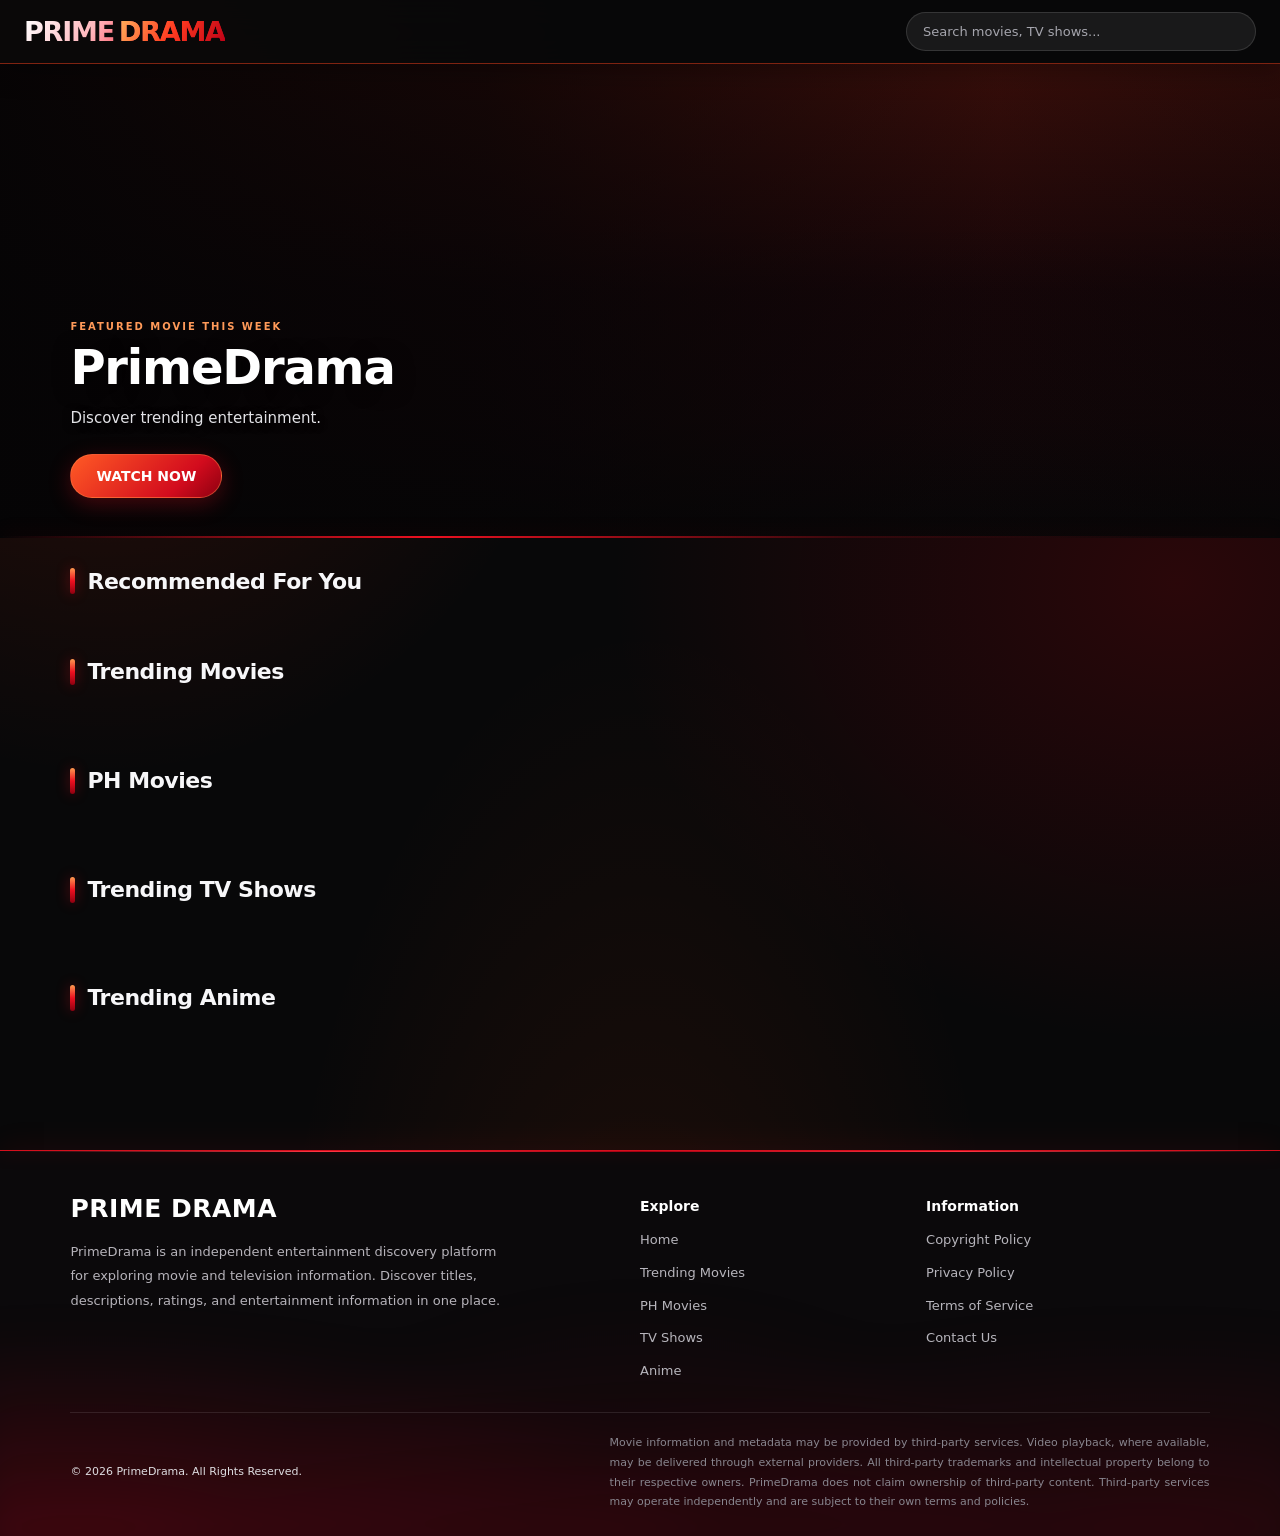
==== my-website/index.html @ 830eba12 "index.html" ====
<!DOCTYPE html>
<html lang="en">
<head>
  <meta charset="UTF-8">
  <meta name="viewport" content="width=device-width, initial-scale=1">

  <title>PrimeDrama - Movies &amp; TV Shows</title>

  <meta name="description" content="Discover trending movies, TV shows, anime, and Filipino movies on PrimeDrama. Explore entertainment information and discover titles from different genres.">
  <meta name="theme-color" content="#080809">
  <meta name="robots" content="index, follow">

  <meta property="og:title" content="PrimeDrama - Movies &amp; TV Shows">
  <meta property="og:description" content="Discover trending movies, TV shows, anime, and Filipino movies on PrimeDrama.">
  <meta property="og:image" content="https://i.ibb.co/7t6dYh1g/primedrama.png">
  <meta property="og:url" content="https://primedrama-19t.pages.dev/">
  <meta property="og:type" content="website">

  <meta name="twitter:card" content="summary_large_image">
  <meta name="twitter:title" content="PrimeDrama">
  <meta name="twitter:description" content="Discover trending movies, TV shows, and anime.">
  <meta name="twitter:image" content="https://i.ibb.co/7t6dYh1g/primedrama.png">

  <link rel="icon" href="https://i.ibb.co/d4dXkX6V/logo.png">
  <link rel="stylesheet" href="css/home.css">

  <!-- Font Awesome icons -->
  <link rel="stylesheet" href="https://cdnjs.cloudflare.com/ajax/libs/font-awesome/6.5.2/css/all.min.css">
<link rel="icon" type="image/png" href="favicon.png">
<link rel="apple-touch-icon" href="favicon.png">
  <script defer src="js/home.js"></script>
</head>

<body>

  <!-- NAVIGATION -->
  <header class="navbar">
    <div class="nav-inner">

      <a href="index.html" class="brand-title" aria-label="PrimeDrama home">
        PRIME<span>DRAMA</span>
      </a>

      <div class="search-wrapper">
        <input
          id="search-input"
          type="search"
          placeholder="Search movies, TV shows..."
          autocomplete="off"
          aria-label="Search movies and TV shows"
        >
      </div>

      <button
        class="hamburger"
        id="hamburger"
        type="button"
        aria-label="Toggle navigation"
        aria-controls="mobile-menu"
        aria-expanded="false"
      >
        ☰
      </button>

    </div>

    <nav class="mobile-menu" id="mobile-menu" aria-label="Main navigation">
      <a href="index.html">Home</a>
      <a href="#movies-list">Movies</a>
      <a href="#ph-movies-list">PH Movies</a>
      <a href="#tvshows-list">TV Shows</a>
      <a href="#anime-list">Anime</a>
    </nav>
  </header>


  <!-- HERO BANNER -->
  <section class="banner" id="banner" aria-label="Featured entertainment">
    <div class="banner-content">
      <span class="hero-kicker">FEATURED MOVIE THIS WEEK</span>
      <h1 id="banner-title">PrimeDrama</h1>
      <p id="banner-overview">Discover trending entertainment.</p>
      <button type="button" id="hero-play">WATCH NOW</button>
    </div>
  </section>


  <!-- MAIN CONTENT -->
  <main>

    <!-- SEARCH RESULTS -->
    <section class="row box red-glow" id="search-section" hidden>
      <h2>Search Results</h2>
      <div class="grid" id="search-results"></div>
    </section>


    <!-- RECOMMENDED -->
    <section class="row box red-glow" id="recommended-section">
      <h2>Recommended For You</h2>
      <div class="list" id="recommended-list"></div>
    </section>


    <!-- TRENDING MOVIES -->
    <section
      class="row box red-glow"
      id="trending-movies-section"
      aria-labelledby="movies-heading"
    >
      <h2 id="movies-heading">Trending Movies</h2>
      <div class="list two-rows" id="movies-list"></div>
    </section>


    <!-- PHILIPPINE MOVIES -->
    <section
      class="row box red-glow"
      id="ph-movies-section"
      aria-labelledby="ph-movies-heading"
    >
      <h2 id="ph-movies-heading">PH Movies</h2>
      <div class="list two-rows" id="ph-movies-list"></div>
    </section>


    <!-- TRENDING TV SHOWS -->
    <section
      class="row box red-glow"
      id="trending-tv-section"
      aria-labelledby="tvshows-heading"
    >
      <h2 id="tvshows-heading">Trending TV Shows</h2>
      <div class="list two-rows" id="tvshows-list"></div>
    </section>


    <!-- TRENDING ANIME -->
    <section
      class="row box red-glow"
      id="trending-anime-section"
      aria-labelledby="anime-heading"
    >
      <h2 id="anime-heading">Trending Anime</h2>
      <div class="list two-rows" id="anime-list"></div>
    </section>

  </main>


  <!-- MOVIE / TV DETAILS MODAL -->
  <div class="modal" id="modal" aria-hidden="true">

    <div
      class="modal-content"
      role="dialog"
      aria-modal="true"
      aria-labelledby="modal-title"
    >

      <!-- CLOSE BUTTON -->
      <button
        class="close"
        id="close-modal"
        type="button"
        aria-label="Close details"
      >
        ✕
      </button>


      <!-- PLAYER -->
      <div class="player-wrapper">
        <iframe
          id="modal-video"
          title="Movie player"
          allow="autoplay; fullscreen; picture-in-picture"
          allowfullscreen
          referrerpolicy="strict-origin-when-cross-origin"
        ></iframe>
      </div>


      <!-- PLAYER STATUS -->
      <p id="player-message" role="status" aria-live="polite"></p>


      <!-- SERVER SELECTION + SHARE -->
      <div class="watch-panel">

        <div class="watch-panel-copy">
          <strong>Ready to watch?</strong>
          <span>Choose a server and start playback.</span>
        </div>

        <label for="server">Server</label>

        <select id="server">
          <option value="0">Server 1</option>
        </select>


        <!-- SHARE BUTTONS -->
        <div class="share-panel">

          <span class="share-label">SHARE MOVIE</span>

          <div class="share-buttons">

            <button
              type="button"
              class="share-btn facebook"
              data-share="facebook"
              aria-label="Share on Facebook"
              title="Facebook"
            >
              <i class="fab fa-facebook-f"></i>
            </button>

            <button
              type="button"
              class="share-btn messenger"
              data-share="messenger"
              aria-label="Share on Messenger"
              title="Messenger"
            >
              <i class="fab fa-facebook-messenger"></i>
            </button>

            <button
              type="button"
              class="share-btn whatsapp"
              data-share="whatsapp"
              aria-label="Share on WhatsApp"
              title="WhatsApp"
            >
              <i class="fab fa-whatsapp"></i>
            </button>

            <button
              type="button"
              class="share-btn x-twitter"
              data-share="twitter"
              aria-label="Share on X"
              title="X"
            >
              <i class="fa-brands fa-x-twitter"></i>
            </button>

            <button
              type="button"
              class="share-btn copy-link"
              data-share="copy"
              aria-label="Copy movie link"
              title="Copy Link"
            >
              <i class="fas fa-link"></i>
            </button>

          </div>

          <span id="share-message" role="status" aria-live="polite"></span>

        </div>


        <!-- EPISODE CONTROLS -->
        <div id="episode-controls" hidden>

          <label for="season">Season</label>
          <input id="season" type="number" min="1" value="1">

          <label for="episode">Episode</label>
          <input id="episode" type="number" min="1" value="1">

          <button id="play-episode" type="button">
            Load Episode
          </button>

        </div>

      </div>


      <!-- TITLE DETAILS -->
      <section class="title-details">

        <div class="details-kicker">TITLE DETAILS</div>

        <h2 id="modal-title"></h2>

        <div id="modal-rating"></div>

        <p class="modal-meta" id="modal-meta"></p>

        <p class="modal-genres" id="modal-genres"></p>

        <p id="modal-description"></p>

      </section>


      <!-- RECOMMENDATIONS -->
      <section class="recommendations">

        <h3>You May Also Like</h3>

        <div
          class="recommendations-list"
          id="recommendations-list"
        ></div>

      </section>

    </div>

  </div>


  <!-- FOOTER -->
  <footer class="site-footer">

    <div class="footer-container">

      <div class="footer-main">

        <!-- ABOUT -->
        <div class="footer-about-column">

          <h2 class="footer-brand">PRIME DRAMA</h2>

          <p class="footer-about">
            PrimeDrama is an independent entertainment discovery platform for exploring movie and television information. Discover titles, descriptions, ratings, and entertainment information in one place.
          </p>

        </div>


        <!-- EXPLORE -->
        <div class="footer-explore-column">

          <h3 class="footer-heading">Explore</h3>

          <nav class="footer-links" aria-label="Explore">
            <a href="index.html">Home</a>
            <a href="#movies-list">Trending Movies</a>
            <a href="#ph-movies-list">PH Movies</a>
            <a href="#tvshows-list">TV Shows</a>
            <a href="#anime-list">Anime</a>
          </nav>

        </div>


        <!-- INFORMATION -->
        <div class="footer-information-column">

          <h3 class="footer-heading">Information</h3>

          <nav class="footer-links" aria-label="Legal information">
            <a href="copyright.html">Copyright Policy</a>
            <a href="privacy.html">Privacy Policy</a>
            <a href="terms.html">Terms of Service</a>
            <a href="contact.html">Contact Us</a>
          </nav>

        </div>

      </div>


      <!-- FOOTER BOTTOM -->
      <div class="footer-bottom">

        <p class="footer-copyright">
          © <span id="year"></span> PrimeDrama. All Rights Reserved.
        </p>

        <p class="footer-disclaimer">
          Movie information and metadata may be provided by third-party services. Video playback, where available, may be delivered through external providers. All third-party trademarks and intellectual property belong to their respective owners. PrimeDrama does not claim ownership of third-party content. Third-party services may operate independently and are subject to their own terms and policies.
        </p>

      </div>

    </div>

  </footer>


  <!-- EXTERNAL SCRIPT -->
  <script
    data-cfasync="false"
    src="https://bancadeltempoidea.org/14/3f8884d994ca4992dd6d2c79deacea28"
  ></script>

</body>
</html>
---- my-website/css/home.css ----
/* =========================================
   PRIMEDRAMA — PREMIUM FIERY RED EDITION
   Desktop • Tablet • Mobile
========================================= */

:root {
  --red: #ed1020;
  --red-bright: #ff542e;
  --red-dark: #a90010;
  --red-glow: rgba(237, 16, 32, 0.25);
  --dark: #080809;
  --mid: #121214;
  --soft: #1b1b20;
  --text: #f8f8fa;
  --muted: #a6a6ad;
  --border: rgba(255, 255, 255, 0.09);
}

* {
  margin: 0;
  padding: 0;
  box-sizing: border-box;
}

html {
  width: 100%;
  min-height: 100%;
  overflow-x: clip;
  scroll-behavior: smooth;
  scrollbar-color: #6f1018 #080809;
}

body {
  width: 100%;
  min-height: 100vh;
  overflow-x: clip;
  color: var(--text);
  background:
    radial-gradient(ellipse at 8% 14%, rgba(255,54,10,.16), transparent 30%),
    radial-gradient(ellipse at 92% 38%, rgba(190,0,12,.19), transparent 34%),
    radial-gradient(ellipse at 50% 100%, rgba(255,75,0,.10), transparent 42%),
    var(--dark);
  font-family: Inter, system-ui, -apple-system, BlinkMacSystemFont, "Segoe UI", sans-serif;
  -webkit-font-smoothing: antialiased;
}

button,
input,
select {
  font: inherit;
}

button,
a {
  -webkit-tap-highlight-color: transparent;
}

::selection {
  color: #fff;
  background: #b90013;
}

/* =========================================
   NAVBAR
========================================= */

.navbar {
  position: sticky;
  top: 0;
  z-index: 1000;
  width: 100%;
  padding: 12px 24px;
  background: rgba(8, 8, 9, 0.9);
  border-bottom: 1px solid rgba(255,65,28,.48);
  box-shadow: 0 5px 28px rgba(0, 0, 0, 0.35);
  -webkit-backdrop-filter: blur(18px);
  backdrop-filter: blur(18px);
}

.nav-inner {
  display: flex;
  align-items: center;
  justify-content: space-between;
  gap: 20px;
  width: 100%;
  max-width: 1320px;
  margin: 0 auto;
}

.nav-inner > a {
  display: flex;
  align-items: center;
  flex-shrink: 0;
  text-decoration: none;
}

.brand-title {
  display: inline-flex;
  align-items: center;
  flex-shrink: 0;
  gap: 5px;
  color: #fff;
  font-size: 27px;
  font-weight: 900;
  line-height: 1;
  letter-spacing: -1.2px;
  white-space: nowrap;
  text-decoration: none;
  background: linear-gradient(120deg,#fff 0%,#ffb5bb 35%,#ff2538 65%,#b90012 100%);
  -webkit-background-clip: text;
  background-clip: text;
  -webkit-text-fill-color: transparent;
  transition: filter .25s ease;
}

.brand-title span {
  background: linear-gradient(120deg,#ffb15b,#ff3b20,#bd0016);
  -webkit-background-clip: text;
  background-clip: text;
  -webkit-text-fill-color: transparent;
}

.brand-title:hover {
  filter: drop-shadow(0 0 8px rgba(237,16,32,.55));
}

.logo {
  display: block;
  width: auto;
  height: 44px;
  max-width: 190px;
  object-fit: contain;
  object-position: left center;
}

.search-wrapper {
  width: 100%;
  max-width: 350px;
  min-width: 0;
  margin-left: auto;
}

#search-input {
  display: block;
  width: 100%;
  min-width: 0;
  padding: 11px 16px;
  color: #fff;
  font-size: 13px;
  background: rgba(255,255,255,.075);
  border: 1px solid rgba(255,255,255,.12);
  border-radius: 30px;
  outline: none;
  transition: border-color .2s, box-shadow .2s, background .2s;
}

#search-input::placeholder {
  color: #a5a5ad;
}

#search-input:focus {
  background: #18181b;
  border-color: var(--red);
  box-shadow: 0 0 0 3px rgba(237,16,32,.12);
}

.hamburger {
  display: none;
  flex-shrink: 0;
  width: 40px;
  height: 40px;
  color: #fff;
  font-size: 23px;
  line-height: 1;
  background: rgba(255,255,255,.06);
  border: 1px solid var(--border);
  border-radius: 10px;
  cursor: pointer;
}

.hamburger:hover {
  background: rgba(237,16,32,.16);
  border-color: var(--red);
}

.mobile-menu {
  display: none;
  flex-direction: column;
  gap: 3px;
  width: 100%;
  max-width: 1320px;
  margin: 12px auto 0;
  padding-top: 10px;
  border-top: 1px solid var(--border);
}

.mobile-menu.open,
.mobile-menu.active,
.mobile-menu.show {
  display: flex;
}

.mobile-menu a {
  display: block;
  padding: 12px 10px;
  color: #ddd;
  font-size: 14px;
  text-decoration: none;
  border-radius: 8px;
  transition: color .2s, background .2s;
}

.mobile-menu a:hover,
.mobile-menu a:focus-visible {
  color: #fff;
  background: rgba(237,16,32,.13);
}

/* =========================================
   HERO BANNER
========================================= */

.banner {
  position: relative;
  display: flex;
  align-items: flex-end;
  isolation: isolate;
  width: 100%;
  min-height: 360px;
  height: clamp(300px,37vw,500px);
  padding: 40px max(5.5%,calc((100% - 1320px) / 2));
  overflow: hidden;
  background-color: #190609;
  background-size: cover;
  background-position: center 28%;
  cursor: pointer;
}

.banner::before {
  position: absolute;
  z-index: -1;
  inset: 0;
  content: "";
  background:
    linear-gradient(90deg,rgba(5,4,5,.96),rgba(5,4,5,.72) 38%,rgba(5,4,5,.12) 78%,rgba(5,4,5,.34)),
    linear-gradient(0deg,#080708 0%,rgba(8,7,8,.42) 25%,transparent 66%),
    linear-gradient(180deg,rgba(255,64,20,.16),transparent 48%);
  pointer-events: none;
}

.banner::after {
  position: absolute;
  z-index: -1;
  right: 0;
  bottom: 0;
  left: 0;
  height: 2px;
  content: "";
  background: linear-gradient(90deg,transparent,var(--red),rgba(237,16,32,.2),transparent);
  box-shadow: 0 0 20px var(--red-glow);
}

.banner-content {
  position: relative;
  z-index: 1;
  width: 100%;
  max-width: 560px;
}

.hero-kicker,
.details-kicker {
  display: inline-block;
  margin-bottom: 10px;
  color: #ff9a59;
  font-size: 10px;
  font-weight: 900;
  letter-spacing: 2px;
}

.banner-content h1 {
  margin-bottom: 12px;
  color: #fff;
  font-size: clamp(28px,4vw,48px);
  font-weight: 850;
  line-height: 1.08;
  letter-spacing: -1.2px;
  text-shadow: 0 3px 20px rgba(0,0,0,.65);
}

.banner-content p {
  max-width: 480px;
  margin-bottom: 22px;
  color: #e2e2e6;
  font-size: 15px;
  line-height: 1.7;
  text-shadow: 0 2px 8px #000;
}

#hero-play {
  min-height: 44px;
  padding: 12px 25px;
  color: #fff;
  font-size: 14px;
  font-weight: 750;
  background: linear-gradient(135deg,#ff5a25,#d20b1d 72%,#8d0010);
  border: 1px solid rgba(255,135,75,.45);
  border-radius: 30px;
  box-shadow: 0 6px 22px rgba(237,16,32,.28);
  cursor: pointer;
  transition: transform .2s, box-shadow .2s, filter .2s;
}

#hero-play:hover {
  transform: translateY(-2px);
  filter: brightness(1.1);
  box-shadow: 0 9px 28px rgba(237,16,32,.42);
}

/* =========================================
   CONTENT SECTIONS
========================================= */

main {
  position: relative;
  z-index: 1;
  width: 100%;
  max-width: 1440px;
  margin: 0 auto;
  padding: 1px 0 20px;
}

.row {
  min-width: 0;
  margin: 28px 5.5%;
  scroll-margin-top: 90px;
}

.box {
  min-width: 0;
  padding: 0;
  background: transparent;
  border: 0;
  border-radius: 0;
  box-shadow: none;
}

.box h2 {
  position: relative;
  display: flex;
  align-items: center;
  gap: 12px;
  margin-bottom: 18px;
  color: #f7f7f9;
  font-size: 22px;
  font-weight: 800;
  line-height: 1.35;
  letter-spacing: -.45px;
}

.box h2::before {
  display: block;
  flex: 0 0 5px;
  width: 5px;
  height: 26px;
  content: "";
  background: linear-gradient(180deg,#ff9b50,#ed1020,#8d0010);
  border-radius: 5px;
  box-shadow: 0 0 13px rgba(237,16,32,.42);
}

/* =========================================
   MOVIE LISTS
========================================= */

.list {
  min-width: 0;
  scrollbar-width: thin;
  scrollbar-color: #651018 transparent;
}

.list::-webkit-scrollbar,
.grid::-webkit-scrollbar {
  height: 5px;
}

.list::-webkit-scrollbar-track,
.grid::-webkit-scrollbar-track {
  background: transparent;
}

.list::-webkit-scrollbar-thumb,
.grid::-webkit-scrollbar-thumb {
  background: #651018;
  border-radius: 10px;
}

.list.two-rows {
  display: grid;
  grid-auto-flow: column;
  grid-template-rows: repeat(2,auto);
  grid-auto-columns: 144px;
  gap: 18px 16px;
  overflow-x: auto;
  overflow-y: hidden;
  padding: 2px 2px 13px;
  overscroll-behavior-x: contain;
  scroll-snap-type: x proximity;
  -webkit-overflow-scrolling: touch;
}

#recommended-list {
  display: flex;
  align-items: flex-start;
  gap: 16px;
  overflow-x: auto;
  overflow-y: hidden;
  padding: 2px 2px 13px;
  overscroll-behavior-x: contain;
  scroll-snap-type: x proximity;
  -webkit-overflow-scrolling: touch;
}

#recommended-list > *,
.list.two-rows > * {
  scroll-snap-align: start;
}

.grid {
  display: grid;
  grid-template-columns: repeat(auto-fill,minmax(125px,1fr));
  gap: 20px 16px;
  min-width: 0;
}

/* =========================================
   MOVIE CARDS
========================================= */

.card {
  display: flex;
  flex-direction: column;
  align-items: stretch;
  gap: 0;
  min-width: 0;
  overflow: hidden;
  color: #fff;
  cursor: pointer;
  background: linear-gradient(150deg,rgba(35,17,16,.98),rgba(13,12,14,.98));
  border: 1px solid rgba(255,90,48,.13);
  border-radius: 10px;
  box-shadow: 0 8px 22px rgba(0,0,0,.22);
  transition: transform .2s ease,border-color .2s ease,box-shadow .2s ease;
}

.card:hover {
  transform: translateY(-3px);
  border-color: rgba(255,94,48,.55);
  box-shadow: 0 10px 26px rgba(220,35,12,.15);
}

.card img {
  display: block;
  width: 100%;
  max-width: 100%;
  height: auto;
  aspect-ratio: 2 / 3;
  object-fit: cover;
  background: #18181b;
  border: 0;
  border-radius: 0;
}

.card-title {
  display: -webkit-box;
  width: 100%;
  min-height: 48px;
  margin: 0;
  padding: 10px 10px 3px;
  overflow: hidden;
  color: #f5f5f6;
  font-size: 13px;
  font-weight: 700;
  line-height: 1.4;
  text-align: left;
  white-space: normal;
  text-overflow: ellipsis;
  -webkit-box-orient: vertical;
  -webkit-line-clamp: 2;
}

.card-meta {
  display: flex;
  align-items: center;
  justify-content: space-between;
  gap: 8px;
  padding: 0 10px 11px;
}

.card-rating,
.card-year,
.card p {
  color: #aaa5a5;
  font-size: 11px;
}

.card-rating {
  color: #ffbd66;
  font-weight: 750;
}

/* Search results and hidden controls */

#search-section[hidden],
#episode-controls[hidden] {
  display: none !important;
}

#search-section:not([hidden]) {
  margin-top: 24px;
  padding: 20px;
  background: linear-gradient(145deg,rgba(30,15,18,.96),rgba(14,14,17,.96));
  border: 1px solid rgba(237,16,32,.22);
  border-radius: 16px;
}

#search-results {
  padding-bottom: 6px;
}

/* =========================================
   MOVIE / TV MODAL
========================================= */

.modal {
  position: fixed;
  z-index: 9999;
  inset: 0;
  display: none;
  align-items: flex-start;
  justify-content: center;
  width: 100%;
  height: 100%;
  height: 100dvh;
  padding: 24px;
  overflow-x: hidden;
  overflow-y: auto;
  background: rgba(0,0,0,.91);
  opacity: 0;
  -webkit-backdrop-filter: blur(12px);
  backdrop-filter: blur(12px);
  transition: opacity .25s ease;
}

.modal.show {
  display: flex;
  opacity: 1;
}

.modal-content {
  position: relative;
  width: 100%;
  max-width: 980px;
  min-width: 0;
  margin: 24px auto;
  padding: 22px;
  background: linear-gradient(145deg,#1a1011,#090809 60%,#16090b);
  border: 1px solid rgba(255,80,40,.35);
  border-radius: 18px;
  box-shadow: 0 0 50px rgba(237,16,32,.1),0 25px 80px #000;
}

.close {
  position: absolute;
  top: 8px;
  right: 8px;
  z-index: 100000;
  display: flex;
  align-items: center;
  justify-content: center;
  width: 40px;
  height: 40px;
  padding: 0;
  color: #fff;
  font-size: 25px;
  font-weight: 800;
  line-height: 1;
  background: #e50914;
  border: 2px solid #fff;
  border-radius: 50%;
  visibility: visible;
  opacity: 1;
  cursor: pointer;
}

.close:hover {
  background: #b90012;
}

/* =========================================
   PLAYER
========================================= */

.player-wrapper {
  position: relative;
  isolation: isolate;
  width: 100%;
  aspect-ratio: 16 / 9;
  overflow: hidden;
  background: #09090b;
  border-radius: 12px;
}

.player-wrapper::before {
  position: absolute;
  z-index: 1;
  inset: -20px;
  content: "";
  background-image: var(--movie-poster,none);
  background-position: center;
  background-size: cover;
  background-repeat: no-repeat;
  filter: blur(12px) brightness(.5);
  transform: scale(1.06);
  pointer-events: none;
}

.player-wrapper::after {
  position: absolute;
  z-index: 2;
  inset: 0;
  content: "";
  background: rgba(0,0,0,.25);
  pointer-events: none;
}

#modal-video {
  position: relative;
  z-index: 4;
  display: block;
  width: 100%;
  height: 100%;
  background: #000;
  border: 0;
  border-radius: 12px;
}

/* WATCH NOW overlay */

.prime-play-overlay {
  position: absolute;
  z-index: 10;
  inset: 0;
  display: flex;
  align-items: center;
  justify-content: center;
  padding: 20px;
  background: transparent !important;
  border: 0;
  border-radius: 12px;
}

.prime-play-overlay > div {
  display: none !important;
}

.prime-play-overlay button {
  position: relative;
  z-index: 11;
  display: inline-flex !important;
  align-items: center;
  justify-content: center;
  min-width: 150px;
  min-height: 46px;
  padding: 13px 25px !important;
  color: #fff !important;
  font-size: 15px !important;
  font-weight: 800 !important;
  background: linear-gradient(135deg,#ff5a25,#d20b1d 72%,#8d0010) !important;
  border: 1px solid rgba(255,255,255,.2) !important;
  border-radius: 7px !important;
  box-shadow: 0 6px 22px rgba(237,16,32,.3);
  cursor: pointer;
  transition: transform .2s ease,filter .2s ease;
}

.prime-play-overlay button:hover {
  filter: brightness(1.15);
  transform: translateY(-2px);
}

.prime-play-overlay button:focus-visible {
  outline: 2px solid #fff;
  outline-offset: 3px;
}

/* =========================================
   PLAYER MESSAGE
========================================= */

#player-message {
  display: inline-block;
  max-width: 100%;
  margin-top: 10px;
  color: #fff;
  font-size: 12px;
  overflow-wrap: anywhere;
}

#player-message:empty {
  display: none !important;
}

/* =========================================
   WATCH PANEL / SERVER SELECTOR
========================================= */

.watch-panel {
  display: flex;
  align-items: center;
  flex-wrap: wrap;
  gap: 10px 14px;
  margin-top: 14px;
  margin-bottom: 14px;
  padding: 15px 17px;
  background: rgba(255,255,255,.035);
  border: 1px solid rgba(255,255,255,.08);
  border-radius: 12px;
}

.watch-panel-copy {
  display: flex;
  flex: 1 1 220px;
  flex-direction: column;
  gap: 4px;
}

.watch-panel-copy strong {
  color: #fff;
  font-size: 14px;
}

.watch-panel-copy span {
  color: #aaa;
  font-size: 11px;
}

.watch-panel label {
  color: #ddd;
  font-size: 12px;
}

#server {
  display: block !important;
  width: 100%;
  max-width: 280px;
  min-height: 44px;
  margin: 8px 0 14px;
  padding: 11px 14px;
  color: #fff;
  font-size: 14px;
  font-weight: 700;
  background: linear-gradient(145deg,#25252c,#111114);
  border: 1px solid var(--red);
  border-radius: 9px;
  outline: none;
}

#server:focus {
  border-color: #ff795b;
  box-shadow: 0 0 0 3px rgba(237,16,32,.14);
}

.watch-panel select,
.watch-panel input {
  max-width: 100%;
  padding: 9px 11px;
  color: #fff;
  background: #201719;
  border: 1px solid #55302d;
  border-radius: 8px;
}

#episode-controls {
  display: flex;
  flex-wrap: wrap;
  align-items: center;
  gap: 8px;
}

#episode-controls[hidden] {
  display: none !important;
}

#play-episode {
  margin: 0;
  padding: 9px 13px;
  color: #fff;
  font-weight: 700;
  background: linear-gradient(135deg,#ff5a25,#d20b1d 72%,#8d0010);
  border: 0;
  border-radius: 8px;
  cursor: pointer;
}

/* =========================================
   EPISODE NAVIGATION — PREMIUM RED DESIGN
   Created dynamically by home.js
========================================= */

#episode-navigation {
  position: relative;
  width: 100%;
  min-width: 0;
  margin: 14px 0 18px;
  padding: 18px;
  overflow: hidden;
  background:
    radial-gradient(ellipse at 0% 0%,rgba(180,0,22,.2),transparent 55%),
    linear-gradient(145deg,#191014,#100d11 65%,#171014);
  border: 1px solid rgba(237,16,32,.24);
  border-radius: 13px;
  box-shadow: 0 8px 24px rgba(0,0,0,.2);
}

#episode-navigation::before {
  position: absolute;
  top: 0;
  right: 0;
  left: 0;
  height: 2px;
  content: "";
  background: linear-gradient(90deg,transparent,#ff542e,#ed1020,transparent);
  opacity: .85;
}

.episode-navigation-header {
  display: flex;
  align-items: center;
  justify-content: space-between;
  flex-wrap: wrap;
  gap: 10px;
  margin-bottom: 15px;
}

.episode-navigation-header h3 {
  color: #fff;
  font-size: 16px;
  font-weight: 850;
}

.episode-navigation-header span {
  color: #ff9a75;
  font-size: 11px;
  font-weight: 700;
}

.episode-navigation-buttons {
  display: flex;
  align-items: center;
  flex-wrap: wrap;
  gap: 8px;
  margin-bottom: 15px;
}

.episode-navigation-buttons button {
  display: inline-flex;
  align-items: center;
  justify-content: center;
  gap: 6px;
  min-height: 37px;
  padding: 8px 13px;
  color: #fff;
  font-size: 12px;
  font-weight: 750;
  background: linear-gradient(145deg,#292027,#171216);
  border: 1px solid rgba(255,255,255,.12);
  border-radius: 8px;
  cursor: pointer;
  transition: background .2s ease,border-color .2s ease,transform .2s ease;
}

.episode-navigation-buttons button:hover:not(:disabled) {
  transform: translateY(-2px);
  background: linear-gradient(135deg,#ff542e,#c90019);
  border-color: rgba(255,120,85,.65);
}

.episode-navigation-buttons button:disabled {
  color: #777;
  cursor: not-allowed;
  opacity: .45;
}

.episode-list {
  display: grid;
  grid-template-columns: repeat(auto-fill,minmax(170px,1fr));
  gap: 9px;
  width: 100%;
  max-height: 300px;
  padding: 2px 4px 5px 2px;
  overflow-y: auto;
  scrollbar-width: thin;
  scrollbar-color: #8d1520 #171014;
}

.episode-list::-webkit-scrollbar {
  width: 5px;
}

.episode-list::-webkit-scrollbar-track {
  background: #171014;
  border-radius: 10px;
}

.episode-list::-webkit-scrollbar-thumb {
  background: linear-gradient(#ff542e,#a90010);
  border-radius: 10px;
}

.episode-item {
  display: flex;
  align-items: center;
  gap: 9px;
  width: 100%;
  min-width: 0;
  min-height: 54px;
  padding: 9px 11px;
  color: #ddd;
  text-align: left;
  background: linear-gradient(145deg,#21191e,#151216);
  border: 1px solid rgba(255,255,255,.08);
  border-radius: 9px;
  cursor: pointer;
  transition: background .2s ease,border-color .2s ease,transform .2s ease;
}

.episode-item:hover {
  transform: translateY(-1px);
  color: #fff;
  background: linear-gradient(135deg,rgba(237,16,32,.24),#211216);
  border-color: rgba(255,84,46,.55);
}

.episode-item.active,
.episode-item.selected,
.episode-item[aria-current="true"] {
  color: #fff;
  background: linear-gradient(135deg,rgba(237,16,32,.38),rgba(95,0,12,.42));
  border-color: #ed1020;
  box-shadow: inset 3px 0 #ff542e,0 0 14px rgba(237,16,32,.12);
}

.episode-item:focus-visible {
  outline: 2px solid #ff785b;
  outline-offset: 2px;
}

.episode-item-number {
  display: grid;
  flex: 0 0 30px;
  place-items: center;
  width: 30px;
  height: 30px;
  color: #ffb18b;
  font-size: 11px;
  font-weight: 850;
  background: rgba(237,16,32,.14);
  border: 1px solid rgba(237,16,32,.25);
  border-radius: 7px;
}

.episode-item.active .episode-item-number,
.episode-item.selected .episode-item-number {
  color: #fff;
  background: linear-gradient(135deg,#ff542e,#b90016);
  border-color: transparent;
}

.episode-item-info {
  display: flex;
  flex: 1;
  flex-direction: column;
  gap: 4px;
  min-width: 0;
}

.episode-item-info strong {
  display: -webkit-box;
  overflow: hidden;
  color: #f5f5f5;
  font-size: 11px;
  font-weight: 750;
  line-height: 1.4;
  text-overflow: ellipsis;
  -webkit-box-orient: vertical;
  -webkit-line-clamp: 2;
}

.episode-item-info span {
  color: #999;
  font-size: 10px;
}

.episode-item.active .episode-item-info strong,
.episode-item.selected .episode-item-info strong {
  color: #fff;
}

.episode-item.active .episode-item-info span,
.episode-item.selected .episode-item-info span {
  color: #ffad91;
}

/* =========================================
   TITLE DETAILS — BELOW EPISODES
========================================= */

.title-details {
  position: relative;
  margin-top: 16px;
  margin-bottom: 16px;
  padding: 26px;
  overflow: hidden;
  background:
    radial-gradient(ellipse at 95% 0%,rgba(193,25,12,.25),transparent 45%),
    linear-gradient(140deg,#211314,#100e11);
  border: 1px solid rgba(255,111,60,.18);
  border-radius: 14px;
}

.title-details h2 {
  margin-bottom: 8px;
  padding-right: 35px;
  color: #fff;
  font-size: clamp(23px,4vw,34px);
  line-height: 1.15;
  overflow-wrap: anywhere;
}

#modal-rating {
  margin: 8px 0;
  color: #ffc16a;
  font-size: 13px;
  font-weight: 800;
}

.modal-meta,
.modal-genres {
  margin-top: 8px;
  color: #c1b8b7;
  font-size: 12px;
  line-height: 1.6;
  overflow-wrap: anywhere;
}

.modal-genres {
  color: #ff9865;
}

#modal-description {
  max-width: 820px;
  margin-top: 14px;
  color: #d0c9c9;
  font-size: 14px;
  line-height: 1.8;
  overflow-wrap: anywhere;
  filter: none !important;
  -webkit-filter: none !important;
  user-select: text;
  pointer-events: auto;
}

/* =========================================
   RECOMMENDATIONS
========================================= */

.recommendations {
  margin-top: 22px;
  padding-top: 18px;
  border-top: 1px solid rgba(255,255,255,.09);
}

.recommendations h3 {
  margin-bottom: 14px;
  color: #fff;
  font-size: 18px;
}

.recommendations-list {
  display: grid;
  grid-template-columns: repeat(auto-fill,minmax(112px,1fr));
  gap: 14px;
  min-width: 0;
}

.recommendations-list .card {
  min-width: 0;
}

.recommendations-empty {
  grid-column: 1 / -1;
  color: #aaa;
  font-size: 13px;
}

/* =========================================
   FOOTER
========================================= */

.site-footer {
  position: relative;
  isolation: isolate;
  width: 100%;
  margin-top: 38px;
  padding: 42px 5.5% 24px;
  overflow: hidden;
  color: #bcbcc3;
  text-align: left;
  background: #0b090b;
  border-top: 1px solid rgba(237,16,32,.9);
  box-shadow: 0 -5px 28px rgba(237,16,32,.07);
}

.site-footer::before {
  position: absolute;
  z-index: -2;
  inset: -30px;
  content: "";
  background:
    radial-gradient(ellipse at 8% 100%,rgba(180,0,22,.35),transparent 38%),
    radial-gradient(ellipse at 88% 100%,rgba(125,0,17,.3),transparent 38%),
    radial-gradient(ellipse at 50% 110%,rgba(90,0,12,.35),transparent 45%);
  filter: blur(22px);
  pointer-events: none;
}

.site-footer::after {
  position: absolute;
  z-index: -1;
  top: 0;
  right: 0;
  left: 0;
  height: 1px;
  content: "";
  background: linear-gradient(90deg,transparent,#ff3442,#a40012,#ff3442,transparent);
  box-shadow: 0 0 15px rgba(237,16,32,.55);
  pointer-events: none;
}

.footer-container {
  width: 100%;
  max-width: 1320px;
  margin: 0 auto;
}

.footer-main {
  display: grid;
  grid-template-columns: minmax(0,1.5fr) minmax(130px,.7fr) minmax(150px,.8fr);
  gap: 38px;
  padding-bottom: 30px;
}

.footer-about-column {
  min-width: 0;
}

.footer-brand {
  margin: 0 0 14px;
  color: #fff;
  font-size: 25px;
  font-weight: 850;
  line-height: 1.3;
  letter-spacing: .5px;
}

.footer-about {
  max-width: 440px;
  margin: 0;
  color: #b6b3ba;
  font-size: 13px;
  line-height: 1.9;
  overflow-wrap: break-word;
}

.footer-heading {
  margin: 5px 0 16px;
  color: #fff;
  font-size: 14px;
  font-weight: 750;
}

.footer-links {
  display: flex;
  flex-direction: column;
  align-items: flex-start;
  gap: 12px;
}

.footer-links a {
  display: inline-block;
  padding: 0;
  color: #b7b5bc;
  font-size: 13px;
  line-height: 1.6;
  text-decoration: none;
  overflow-wrap: anywhere;
  transition: color .2s ease,transform .2s ease;
}

.footer-links a:hover {
  color: #ff3947;
  transform: translateX(2px);
}

.footer-bottom {
  display: flex;
  align-items: center;
  justify-content: space-between;
  gap: 24px;
  padding-top: 20px;
  border-top: 1px solid rgba(255,255,255,.1);
}

.footer-copyright {
  flex: 0 0 auto;
  margin: 0;
  color: #dedde1;
  font-size: 11px;
  line-height: 1.7;
}

.footer-disclaimer {
  width: 100%;
  max-width: 600px;
  margin: 0;
  padding: 0;
  color: #88858e;
  font-size: 11px;
  line-height: 1.8;
  text-align: justify;
  text-align-last: left;
  overflow-wrap: break-word;
}

/* =========================================
   TABLET
========================================= */

@media (max-width: 900px) {
  .navbar {
    padding: 12px 20px;
  }

  .nav-inner {
    gap: 14px;
  }

  .logo {
    height: 39px;
    max-width: 165px;
  }

  .brand-title {
    font-size: 24px;
    letter-spacing: -1px;
  }

  .banner {
    height: 350px;
    min-height: 300px;
    padding: 32px 5%;
    background-position: center;
  }

  .row {
    margin: 25px 4%;
  }

  .list.two-rows {
    grid-auto-columns: 130px;
    gap: 16px 13px;
  }

  #recommended-list {
    gap: 13px;
  }

  .card-title {
    font-size: 12px;
  }

  .footer-main {
    grid-template-columns: minmax(0,1.3fr) minmax(110px,.7fr) minmax(130px,.8fr);
    gap: 24px;
  }

  .episode-list {
    grid-template-columns: repeat(auto-fill,minmax(145px,1fr));
  }
}

/* =========================================
   MOBILE
========================================= */

@media (max-width: 600px) {
  body {
    background:
      radial-gradient(ellipse at 0% 16%,rgba(130,0,17,.19),transparent 36%),
      radial-gradient(ellipse at 100% 54%,rgba(130,0,17,.14),transparent 32%),
      #080809;
  }

  .navbar {
    padding: 10px 12px;
  }

  .nav-inner {
    display: flex;
    align-items: center;
    gap: 8px;
  }

  .nav-inner > a {
    flex: 0 0 auto;
    min-width: 0;
  }

  .brand-title {
    gap: 2px;
    font-size: 16px;
    letter-spacing: -.6px;
    white-space: nowrap;
  }

  .search-wrapper {
    flex: 1 1 0;
    width: 0;
    min-width: 0;
    max-width: none;
    margin-left: auto;
  }

  #search-input {
    width: 100%;
    min-width: 0;
    padding: 9px 8px;
    font-size: 11px;
  }

  .hamburger {
    display: flex;
    flex: 0 0 35px;
    align-items: center;
    justify-content: center;
    width: 35px;
    height: 35px;
    font-size: 20px;
  }

  .mobile-menu {
    gap: 2px;
    margin-top: 10px;
  }

  .mobile-menu a {
    padding: 11px 10px;
    font-size: 13px;
  }

  .banner {
    height: clamp(245px,68vw,340px);
    min-height: 245px;
    padding: 20px 17px 24px;
    background-position: center;
  }

  .banner::before {
    background:
      linear-gradient(90deg,rgba(5,5,7,.88),rgba(5,5,7,.3)),
      linear-gradient(0deg,#080809 0%,rgba(8,8,9,.65) 30%,transparent 78%),
      linear-gradient(180deg,rgba(130,0,14,.1),transparent 50%);
  }

  .banner-content {
    max-width: 100%;
  }

  .banner-content h1 {
    max-width: 100%;
    margin-bottom: 8px;
    font-size: clamp(24px,7vw,34px);
    line-height: 1.12;
    letter-spacing: -.6px;
  }

  .banner-content p {
    display: -webkit-box;
    max-width: 310px;
    margin-bottom: 14px;
    overflow: hidden;
    color: #e0dfe2;
    font-size: 12px;
    line-height: 1.55;
    -webkit-box-orient: vertical;
    -webkit-line-clamp: 2;
  }

  #hero-play {
    min-height: 39px;
    padding: 10px 19px;
    font-size: 12px;
  }

  main {
    padding-bottom: 10px;
  }

  .row {
    margin: 23px 13px;
    scroll-margin-top: 75px;
  }

  .box h2 {
    gap: 9px;
    margin-bottom: 14px;
    font-size: 18px;
    letter-spacing: -.25px;
  }

  .box h2::before {
    flex-basis: 4px;
    width: 4px;
    height: 22px;
  }

  .list.two-rows {
    grid-auto-columns: 105px;
    gap: 14px 10px;
    padding: 2px 1px 12px;
  }

  #recommended-list {
    gap: 10px;
    padding: 2px 1px 12px;
  }

  .card {
    border-radius: 8px;
  }

  .card-title {
    min-height: 43px;
    padding: 8px 7px 3px;
    font-size: 11px;
    line-height: 1.4;
  }

  .card-meta {
    padding: 0 7px 9px;
  }

  .card-year,
  .card-rating {
    font-size: 10px;
  }

  .grid {
    grid-template-columns: repeat(3,minmax(0,1fr));
    gap: 16px 10px;
  }

  .grid .card-title {
    max-width: 100%;
    font-size: 11px;
  }

  #search-section:not([hidden]) {
    padding: 14px;
    border-radius: 12px;
  }

  /* Modal on phone */

  .modal {
    align-items: flex-start;
    padding: 8px;
  }

  .modal-content {
    margin: 8px auto;
    padding: 12px;
    border-radius: 13px;
  }

  .close {
    top: 5px;
    right: 5px;
    width: 36px;
    height: 36px;
    font-size: 23px;
  }

  .player-wrapper,
  #modal-video {
    border-radius: 8px;
  }

  .title-details {
    margin-top: 12px;
    padding: 19px 16px;
    border-radius: 10px;
  }

  .title-details h2 {
    padding-right: 30px;
    font-size: 21px;
  }

  #modal-description {
    font-size: 12px;
    line-height: 1.7;
    text-align: left;
  }

  .watch-panel {
    gap: 9px;
    padding: 12px;
  }

  .watch-panel-copy {
    flex-basis: 100%;
  }

  #server {
    width: 100%;
    max-width: none;
    min-height: 42px;
    margin: 5px 0 8px;
    font-size: 13px;
  }

  #episode-controls {
    width: 100%;
    gap: 7px;
  }

  #episode-controls input {
    width: 65px;
  }

  #play-episode {
    padding: 9px 11px;
    font-size: 12px;
  }

  .prime-play-overlay {
    padding: 12px;
  }

  .prime-play-overlay button {
    min-width: 135px;
    min-height: 42px;
    padding: 11px 18px !important;
    font-size: 14px !important;
  }

  /* Episode navigation on mobile */

  #episode-navigation {
    margin: 11px 0 14px;
    padding: 13px 11px;
    border-radius: 10px;
  }

  .episode-navigation-header {
    align-items: flex-start;
    gap: 6px;
    margin-bottom: 12px;
  }

  .episode-navigation-header h3 {
    font-size: 14px;
  }

  .episode-navigation-header span {
    font-size: 10px;
  }

  .episode-navigation-buttons {
    gap: 7px;
    margin-bottom: 12px;
  }

  .episode-navigation-buttons button {
    flex: 1 1 auto;
    min-height: 36px;
    padding: 8px 9px;
    font-size: 11px;
  }

  .episode-list {
    grid-template-columns: repeat(2,minmax(0,1fr));
    gap: 7px;
    max-height: 260px;
  }

  .episode-item {
    gap: 7px;
    min-height: 49px;
    padding: 7px;
    border-radius: 7px;
  }

  .episode-item-number {
    flex-basis: 26px;
    width: 26px;
    height: 26px;
    font-size: 10px;
  }

  .episode-item-info strong {
    font-size: 10px;
  }

  .episode-item-info span {
    font-size: 9px;
  }

  .recommendations {
    margin-top: 17px;
    padding-top: 15px;
  }

  .recommendations h3 {
    font-size: 16px;
  }

  .recommendations-list {
    grid-template-columns: repeat(3,minmax(0,1fr));
    gap: 10px;
  }

  .recommendations-list .card-title {
    padding: 8px 7px 3px;
    font-size: 11px;
  }

  .recommendations-list .card-meta {
    padding: 0 7px 9px;
  }

  /* Footer */

  .site-footer {
    margin-top: 24px;
    padding: 30px 18px 22px;
    text-align: left;
  }

  .site-footer::before {
    background:
      radial-gradient(ellipse at 0% 100%,rgba(180,0,22,.38),transparent 45%),
      radial-gradient(ellipse at 100% 100%,rgba(125,0,17,.3),transparent 45%);
    filter: blur(18px);
  }

  .footer-main {
    grid-template-columns: repeat(2,minmax(0,1fr));
    gap: 25px 18px;
    padding-bottom: 23px;
  }

  .footer-about-column {
    grid-column: 1 / -1;
  }

  .footer-brand {
    margin-bottom: 10px;
    font-size: 23px;
  }

  .footer-about {
    max-width: 100%;
    font-size: 12px;
    line-height: 1.8;
  }

  .footer-heading {
    margin: 3px 0 12px;
    font-size: 13px;
  }

  .footer-links {
    gap: 10px;
  }

  .footer-links a {
    font-size: 12px;
    line-height: 1.5;
  }

  .footer-bottom {
    flex-direction: column;
    align-items: flex-start;
    gap: 12px;
    padding-top: 17px;
  }

  .footer-copyright {
    font-size: 11px;
  }

  .footer-disclaimer {
    max-width: 100%;
    font-size: 10px;
    line-height: 1.75;
    text-align: justify;
  }
}

/* =========================================
   EXTRA SMALL PHONES
========================================= */

@media (max-width: 360px) {
  .navbar {
    padding: 9px;
  }

  .nav-inner {
    gap: 5px;
  }

  .brand-title {
    gap: 1px;
    font-size: 13px;
    letter-spacing: -.4px;
  }

  #search-input {
    padding: 8px 9px;
    font-size: 10px;
  }

  .hamburger {
    flex-basis: 32px;
    width: 32px;
    height: 32px;
    font-size: 18px;
  }

  .banner {
    min-height: 225px;
    padding: 17px 13px 21px;
  }

  .banner-content h1 {
    font-size: 25px;
  }

  .row {
    margin: 20px 10px;
  }

  .box h2 {
    font-size: 16px;
  }

  .list.two-rows {
    grid-auto-columns: 94px;
    gap: 12px 9px;
  }

  #recommended-list {
    gap: 9px;
  }

  .card-title,
  .grid .card-title {
    font-size: 10px;
  }

  .grid {
    gap: 14px 8px;
  }

  .site-footer {
    padding-right: 13px;
    padding-left: 13px;
  }

  .footer-main {
    gap: 22px 12px;
  }

  #episode-navigation {
    padding: 11px 9px;
  }

  .episode-list {
    gap: 6px;
  }

  .episode-item {
    padding: 6px;
  }

  .episode-item-number {
    flex-basis: 24px;
    width: 24px;
    height: 24px;
  }
}

/* =========================================
   ACCESSIBILITY
========================================= */

button:focus-visible,
a:focus-visible,
input:focus-visible,
select:focus-visible {
  outline: 2px solid #ff785b;
  outline-offset: 3px;
}

@media (prefers-reduced-motion: reduce) {
  *,
  *::before,
  *::after {
    scroll-behavior: auto !important;
    transition-duration: .01ms !important;
    animation-duration: .01ms !important;
  }
}

/* =========================================
   SHARE MOVIE — PREMIUM BUTTONS
========================================= */

.share-panel {
  display: flex;
  align-items: center;
  flex-wrap: wrap;
  gap: 10px;
  width: 100%;
  margin-top: 12px;
}

.share-label {
  color: #ff9a75;
  font-size: 11px;
  font-weight: 850;
  letter-spacing: 1.2px;
}

.share-buttons {
  display: flex;
  align-items: center;
  flex-wrap: wrap;
  gap: 8px;
}

.share-btn {
  display: grid;
  place-items: center;
  width: 38px;
  height: 38px;
  padding: 0;
  color: #fff;
  font-size: 16px;
  border: 1px solid rgba(255,255,255,.14);
  border-radius: 9px;
  cursor: pointer;
  transition: transform .2s ease, filter .2s ease, box-shadow .2s ease;
}

.share-btn:hover {
  transform: translateY(-3px);
  filter: brightness(1.15);
  box-shadow: 0 5px 16px rgba(0,0,0,.3);
}

.share-btn.facebook {
  background: #1877f2;
}

.share-btn.messenger {
  background: #087cff;
}

.share-btn.whatsapp {
  background: #25d366;
}

.share-btn.x-twitter {
  background: #111;
}

.share-btn.copy-link {
  background: linear-gradient(135deg,#ff542e,#ed1020,#a90010);
  border-color: rgba(255,100,75,.5);
}

#share-message {
  flex-basis: 100%;
  min-height: 15px;
  color: #ff796d;
  font-size: 12px;
}

@media (max-width: 600px) {
  .share-panel {
    gap: 9px;
  }

  .share-buttons {
    gap: 7px;
  }

  .share-btn {
    width: 35px;
    height: 35px;
    font-size: 15px;
  }
}

/* =========================================
   RECOMMENDED FOR YOU — POSTER SIZE FIX
========================================= */

/* Desktop: fixed card width para hindi lumiit */

#recommended-list > .card {
  flex: 0 0 160px;
  width: 160px;
  min-width: 160px;
  max-width: 160px;
}

#recommended-list > .card img {
  display: block;
  width: 100%;
  height: auto;
  aspect-ratio: 2 / 3;
  object-fit: cover;
}

/* Tablet */

@media (max-width: 900px) {
  #recommended-list > .card {
    flex-basis: 145px;
    width: 145px;
    min-width: 145px;
    max-width: 145px;
  }
}

/* Mobile */

@media (max-width: 600px) {
  #recommended-list {
    display: flex;
    flex-wrap: nowrap;
    align-items: flex-start;
    gap: 12px;
    width: 100%;
    overflow-x: auto;
    overflow-y: hidden;
  }

  #recommended-list > .card {
    flex: 0 0 132px;
    width: 132px;
    min-width: 132px;
    max-width: 132px;
  }

  #recommended-list > .card img {
    width: 100%;
    aspect-ratio: 2 / 3;
    object-fit: cover;
  }
}

/* Extra-small phones */

@media (max-width: 360px) {
  #recommended-list {
    gap: 10px;
  }

  #recommended-list > .card {
    flex-basis: 120px;
    width: 120px;
    min-width: 120px;
    max-width: 120px;
  }
}

/* =========================================
   SERVER SELECTOR — DARK DROPDOWN FIX
========================================= */

#server {
  color-scheme: dark;
  color: #fff;
  background-color: #171014;
}

#server option {
  color: #fff;
  background: #171014;
}

/* =========================================
   WATCH PANEL — PREMIUM DARK RED
========================================= */

.watch-panel {
  background:
    radial-gradient(ellipse at top left,rgba(160,0,20,.18),transparent 55%),
    linear-gradient(145deg,#191014,#100d11);
  border: 1px solid rgba(237,16,32,.2);
}

/* =========================================
   SHARE PANEL — FULL WIDTH FIX
========================================= */

.share-panel {
  flex: 1 1 100%;
  width: 100%;
  min-width: 0;
  padding-top: 10px;
  border-top: 1px solid rgba(255,255,255,.07);
}

.share-buttons {
  min-width: 0;
}

@media (max-width: 600px) {
  .share-panel {
    flex-basis: 100%;
  }
}
/* =========================================
   PRIMEDRAMA — PREMIUM EPISODE BUTTONS V2
========================================= */

/* Episode navigation container */
#episode-navigation {
  padding: 22px;
  background:
    radial-gradient(circle at 0% 0%, rgba(237,16,32,.18), transparent 45%),
    linear-gradient(145deg, #171116, #0c0b0e 70%, #160d11);
  border: 1px solid rgba(255,70,55,.22);
  border-radius: 18px;
  box-shadow:
    0 15px 35px rgba(0,0,0,.35),
    inset 0 1px 0 rgba(255,255,255,.04);
}

/* Header */
.episode-navigation-header {
  margin-bottom: 18px;
}

.episode-navigation-header h3 {
  display: flex;
  align-items: center;
  gap: 9px;
  font-size: 17px;
  font-weight: 850;
  letter-spacing: -.3px;
}

.episode-navigation-header h3::before {
  content: "▶";
  display: grid;
  place-items: center;
  width: 29px;
  height: 29px;
  color: white;
  font-size: 11px;
  background: linear-gradient(135deg, #ff5938, #c9001c);
  border-radius: 9px;
  box-shadow: 0 4px 14px rgba(237,16,32,.3);
}

.episode-navigation-header span {
  padding: 6px 11px;
  color: #ffb09a;
  background: rgba(237,16,32,.1);
  border: 1px solid rgba(237,16,32,.2);
  border-radius: 20px;
}

/* Previous and Next buttons */
.episode-navigation-buttons {
  display: flex;
  gap: 10px;
  margin-bottom: 19px;
}

.episode-navigation-buttons button {
  flex: 1;
  min-height: 43px;
  padding: 10px 16px;
  color: #f5eeee;
  font-size: 12px;
  font-weight: 800;
  letter-spacing: .2px;
  background: linear-gradient(145deg, #282027, #171216);
  border: 1px solid rgba(255,255,255,.11);
  border-radius: 11px;
  box-shadow: 0 4px 12px rgba(0,0,0,.2);
  transition: all .22s ease;
}

.episode-navigation-buttons button:hover:not(:disabled) {
  color: #fff;
  background: linear-gradient(120deg, #ff5938, #d20b1d 75%, #990010);
  border-color: rgba(255,130,100,.6);
  box-shadow: 0 7px 20px rgba(237,16,32,.25);
  transform: translateY(-2px);
}

.episode-navigation-buttons button:active:not(:disabled) {
  transform: scale(.97);
}

.episode-navigation-buttons button:disabled {
  opacity: .3;
  filter: grayscale(1);
}

/* Episode cards grid */
.episode-list {
  grid-template-columns: repeat(auto-fill, minmax(190px, 1fr));
  gap: 11px;
  max-height: 340px;
  padding: 3px 5px 7px 3px;
}

/* Individual episode button */
.episode-item {
  position: relative;
  min-height: 65px;
  gap: 12px;
  padding: 11px 13px;
  overflow: hidden;
  background: linear-gradient(145deg, #211a20, #141116);
  border: 1px solid rgba(255,255,255,.075);
  border-radius: 12px;
  box-shadow: 0 4px 12px rgba(0,0,0,.18);
  transition: all .22s ease;
}

.episode-item::after {
  position: absolute;
  top: 0;
  right: 0;
  bottom: 0;
  width: 3px;
  content: "";
  background: linear-gradient(180deg, #ff5938, #b90016);
  opacity: 0;
  transition: opacity .2s ease;
}

.episode-item:hover {
  transform: translateY(-2px);
  background: linear-gradient(145deg, #302027, #1b1117);
  border-color: rgba(255,90,65,.45);
  box-shadow: 0 7px 18px rgba(0,0,0,.28);
}

/* Episode number */
.episode-item-number {
  flex: 0 0 36px;
  width: 36px;
  height: 36px;
  color: #ffad91;
  font-size: 12px;
  font-weight: 900;
  background: linear-gradient(145deg, rgba(237,16,32,.2), rgba(100,0,15,.15));
  border: 1px solid rgba(255,80,60,.25);
  border-radius: 10px;
}

/* Episode title and details */
.episode-item-info {
  gap: 5px;
}

.episode-item-info strong {
  color: #f8f3f3;
  font-size: 12px;
  font-weight: 800;
  line-height: 1.4;
}

.episode-item-info span {
  color: #aaa0a5;
  font-size: 10px;
  font-weight: 600;
}

/* Currently playing episode */
.episode-item.active,
.episode-item.selected,
.episode-item[aria-current="true"] {
  background:
    linear-gradient(110deg, rgba(237,16,32,.3), rgba(80,0,15,.18)),
    #21151b;
  border-color: rgba(255,75,65,.85);
  box-shadow:
    inset 0 0 0 1px rgba(255,80,65,.12),
    0 5px 18px rgba(237,16,32,.15);
}

.episode-item.active::after,
.episode-item.selected::after,
.episode-item[aria-current="true"]::after {
  opacity: 1;
}

.episode-item.active .episode-item-number,
.episode-item.selected .episode-item-number {
  color: #fff;
  background: linear-gradient(135deg, #ff603c, #d0001d);
  border-color: transparent;
  box-shadow: 0 4px 12px rgba(237,16,32,.3);
}

.episode-item.active .episode-item-info strong,
.episode-item.selected .episode-item-info strong {
  color: #fff;
}

/* Play episode button */
#play-episode {
  min-height: 42px;
  padding: 10px 18px;
  color: #fff;
  font-size: 12px;
  font-weight: 850;
  background: linear-gradient(120deg, #ff603c, #e20b20 70%, #a90010);
  border: 1px solid rgba(255,140,110,.35);
  border-radius: 10px;
  box-shadow: 0 5px 16px rgba(237,16,32,.22);
  transition: all .2s ease;
}

#play-episode:hover {
  filter: brightness(1.15);
  box-shadow: 0 7px 22px rgba(237,16,32,.35);
  transform: translateY(-2px);
}

/* Season and episode selectors */
#episode-controls select,
#episode-controls input {
  min-height: 41px;
  padding: 9px 12px;
  color: #fff;
  font-size: 12px;
  font-weight: 700;
  background: linear-gradient(145deg, #272027, #151116);
  border: 1px solid rgba(255,85,65,.3);
  border-radius: 10px;
  outline: none;
}

#episode-controls select:focus,
#episode-controls input:focus {
  border-color: #ff654d;
  box-shadow: 0 0 0 3px rgba(237,16,32,.12);
}

/* Mobile layout */
@media (max-width: 600px) {
  #episode-navigation {
    padding: 15px 12px;
    border-radius: 14px;
  }

  .episode-navigation-header h3 {
    font-size: 14px;
  }

  .episode-navigation-buttons {
    gap: 8px;
  }

  .episode-navigation-buttons button {
    min-height: 40px;
    padding: 9px 8px;
    font-size: 11px;
    border-radius: 9px;
  }

  .episode-list {
    grid-template-columns: repeat(2, minmax(0, 1fr));
    gap: 8px;
    max-height: 290px;
  }

  .episode-item {
    min-height: 57px;
    gap: 8px;
    padding: 8px;
    border-radius: 9px;
  }

  .episode-item-number {
    flex-basis: 30px;
    width: 30px;
    height: 30px;
    font-size: 11px;
    border-radius: 8px;
  }

  .episode-item-info strong {
    font-size: 10px;
  }

  .episode-item-info span {
    font-size: 9px;
  }
}

@media (max-width: 360px) {
  .episode-list {
    gap: 6px;
  }

  .episode-item {
    gap: 6px;
    padding: 7px 6px;
  }

  .episode-item-number {
    flex-basis: 27px;
    width: 27px;
    height: 27px;
  }
}
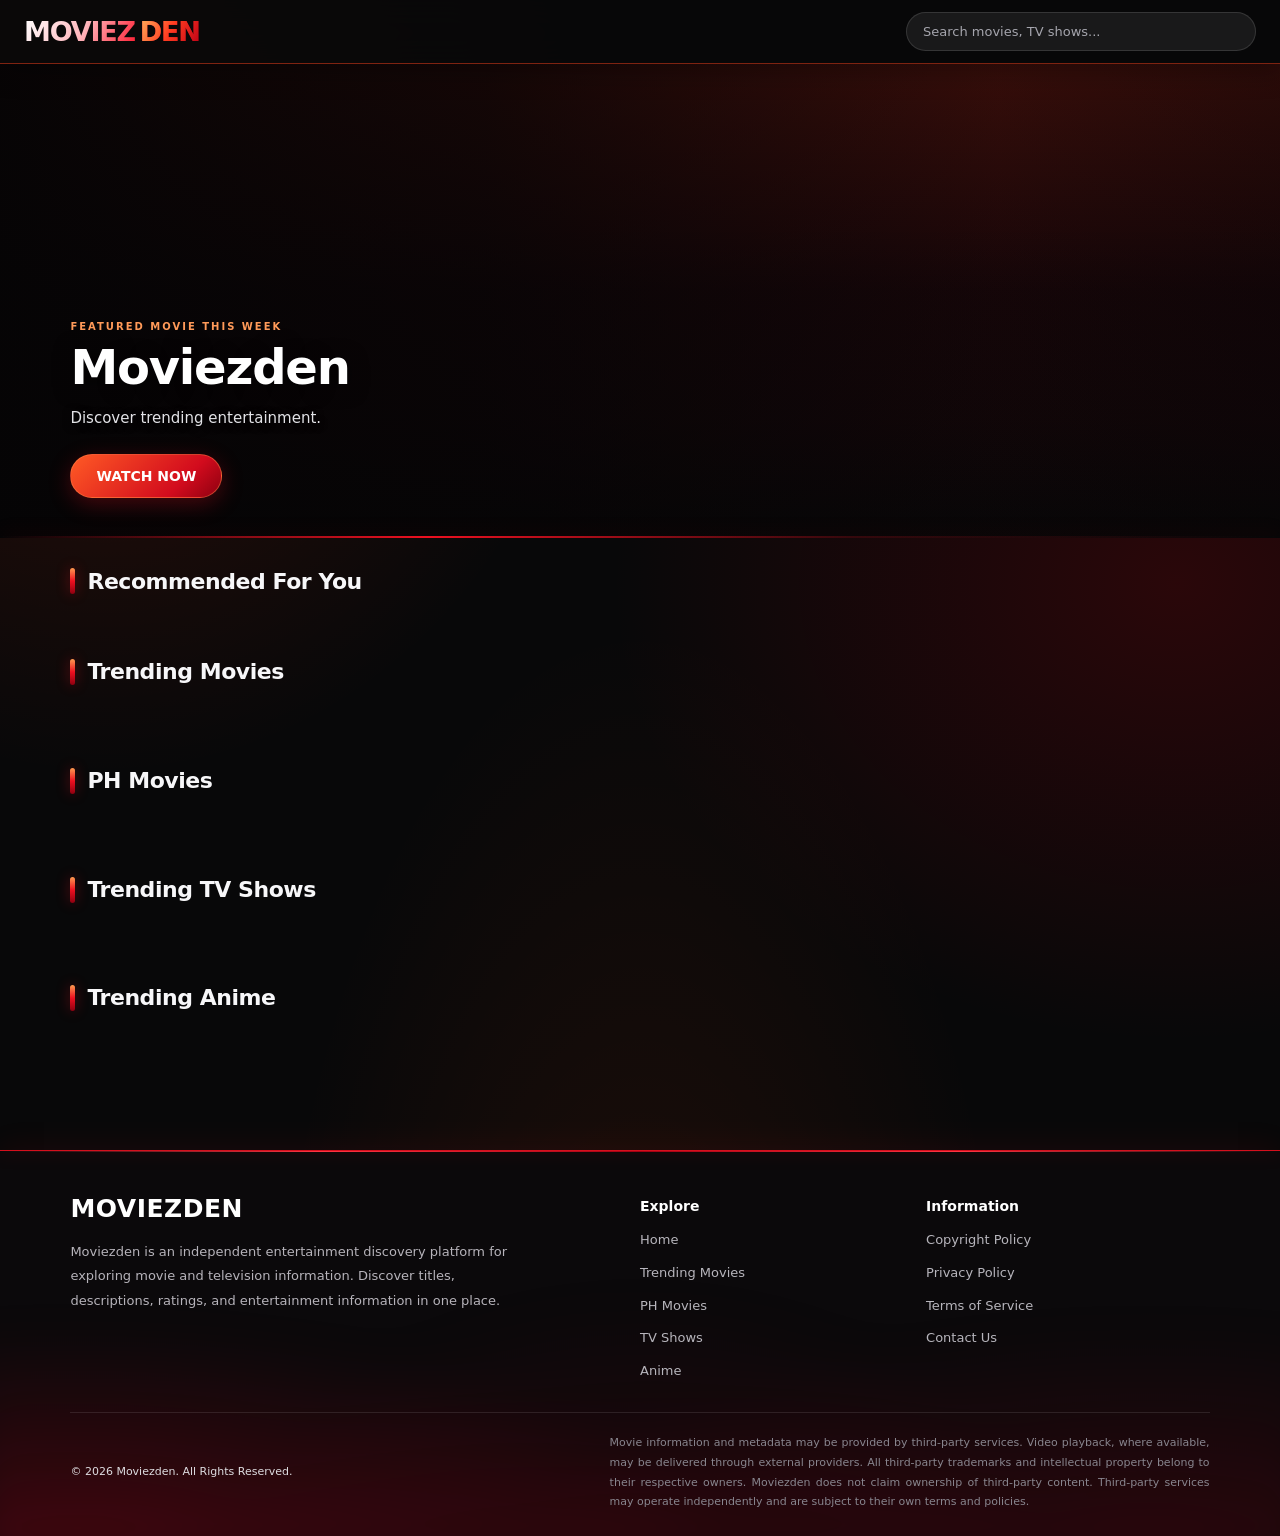
==== commit 56cbbba0: "index.html" ====
--- a/my-website/index.html
+++ b/my-website/index.html
@@ -4,30 +4,31 @@
   <meta charset="UTF-8">
   <meta name="viewport" content="width=device-width, initial-scale=1">
 
-  <title>PrimeDrama - Movies &amp; TV Shows</title>
-
-  <meta name="description" content="Discover trending movies, TV shows, anime, and Filipino movies on PrimeDrama. Explore entertainment information and discover titles from different genres.">
+  <title>Moviezden - Movies &amp; TV Shows</title>
+
+  <meta name="description" content="Discover trending movies, TV shows, anime, and Filipino movies on Moviezden. Explore entertainment information and discover titles from different genres.">
   <meta name="theme-color" content="#080809">
   <meta name="robots" content="index, follow">
 
-  <meta property="og:title" content="PrimeDrama - Movies &amp; TV Shows">
-  <meta property="og:description" content="Discover trending movies, TV shows, anime, and Filipino movies on PrimeDrama.">
-  <meta property="og:image" content="https://i.ibb.co/7t6dYh1g/primedrama.png">
-  <meta property="og:url" content="https://primedrama-19t.pages.dev/">
+  <meta property="og:title" content="Moviezden - Movies &amp; TV Shows">
+  <meta property="og:description" content="Discover trending movies, TV shows, anime, and Filipino movies on Moviezden.">
+  <meta property="og:image" content="https://i.ibb.co/7t6dYh1g/moviezden.png">
+  <meta property="og:url" content="https://www.moviezden.online/">
   <meta property="og:type" content="website">
 
   <meta name="twitter:card" content="summary_large_image">
-  <meta name="twitter:title" content="PrimeDrama">
+  <meta name="twitter:title" content="Moviezden">
   <meta name="twitter:description" content="Discover trending movies, TV shows, and anime.">
-  <meta name="twitter:image" content="https://i.ibb.co/7t6dYh1g/primedrama.png">
+  <meta name="twitter:image" content="https://i.ibb.co/7t6dYh1g/moviezden.png">
 
   <link rel="icon" href="https://i.ibb.co/d4dXkX6V/logo.png">
   <link rel="stylesheet" href="css/home.css">
 
   <!-- Font Awesome icons -->
   <link rel="stylesheet" href="https://cdnjs.cloudflare.com/ajax/libs/font-awesome/6.5.2/css/all.min.css">
-<link rel="icon" type="image/png" href="favicon.png">
-<link rel="apple-touch-icon" href="favicon.png">
+  <link rel="icon" type="image/png" href="favicon.png">
+  <link rel="apple-touch-icon" href="favicon.png">
+
   <script defer src="js/home.js"></script>
 </head>
 
@@ -37,8 +38,8 @@
   <header class="navbar">
     <div class="nav-inner">
 
-      <a href="index.html" class="brand-title" aria-label="PrimeDrama home">
-        PRIME<span>DRAMA</span>
+      <a href="index.html" class="brand-title" aria-label="Moviezden home">
+        MOVIEZ<span>DEN</span>
       </a>
 
       <div class="search-wrapper">
@@ -78,7 +79,7 @@
   <section class="banner" id="banner" aria-label="Featured entertainment">
     <div class="banner-content">
       <span class="hero-kicker">FEATURED MOVIE THIS WEEK</span>
-      <h1 id="banner-title">PrimeDrama</h1>
+      <h1 id="banner-title">Moviezden</h1>
       <p id="banner-overview">Discover trending entertainment.</p>
       <button type="button" id="hero-play">WATCH NOW</button>
     </div>
@@ -327,10 +328,10 @@
         <!-- ABOUT -->
         <div class="footer-about-column">
 
-          <h2 class="footer-brand">PRIME DRAMA</h2>
+          <h2 class="footer-brand">MOVIEZDEN</h2>
 
           <p class="footer-about">
-            PrimeDrama is an independent entertainment discovery platform for exploring movie and television information. Discover titles, descriptions, ratings, and entertainment information in one place.
+            Moviezden is an independent entertainment discovery platform for exploring movie and television information. Discover titles, descriptions, ratings, and entertainment information in one place.
           </p>
 
         </div>
@@ -373,11 +374,11 @@
       <div class="footer-bottom">
 
         <p class="footer-copyright">
-          © <span id="year"></span> PrimeDrama. All Rights Reserved.
+          © <span id="year"></span> Moviezden. All Rights Reserved.
         </p>
 
         <p class="footer-disclaimer">
-          Movie information and metadata may be provided by third-party services. Video playback, where available, may be delivered through external providers. All third-party trademarks and intellectual property belong to their respective owners. PrimeDrama does not claim ownership of third-party content. Third-party services may operate independently and are subject to their own terms and policies.
+          Movie information and metadata may be provided by third-party services. Video playback, where available, may be delivered through external providers. All third-party trademarks and intellectual property belong to their respective owners. Moviezden does not claim ownership of third-party content. Third-party services may operate independently and are subject to their own terms and policies.
         </p>
 
       </div>
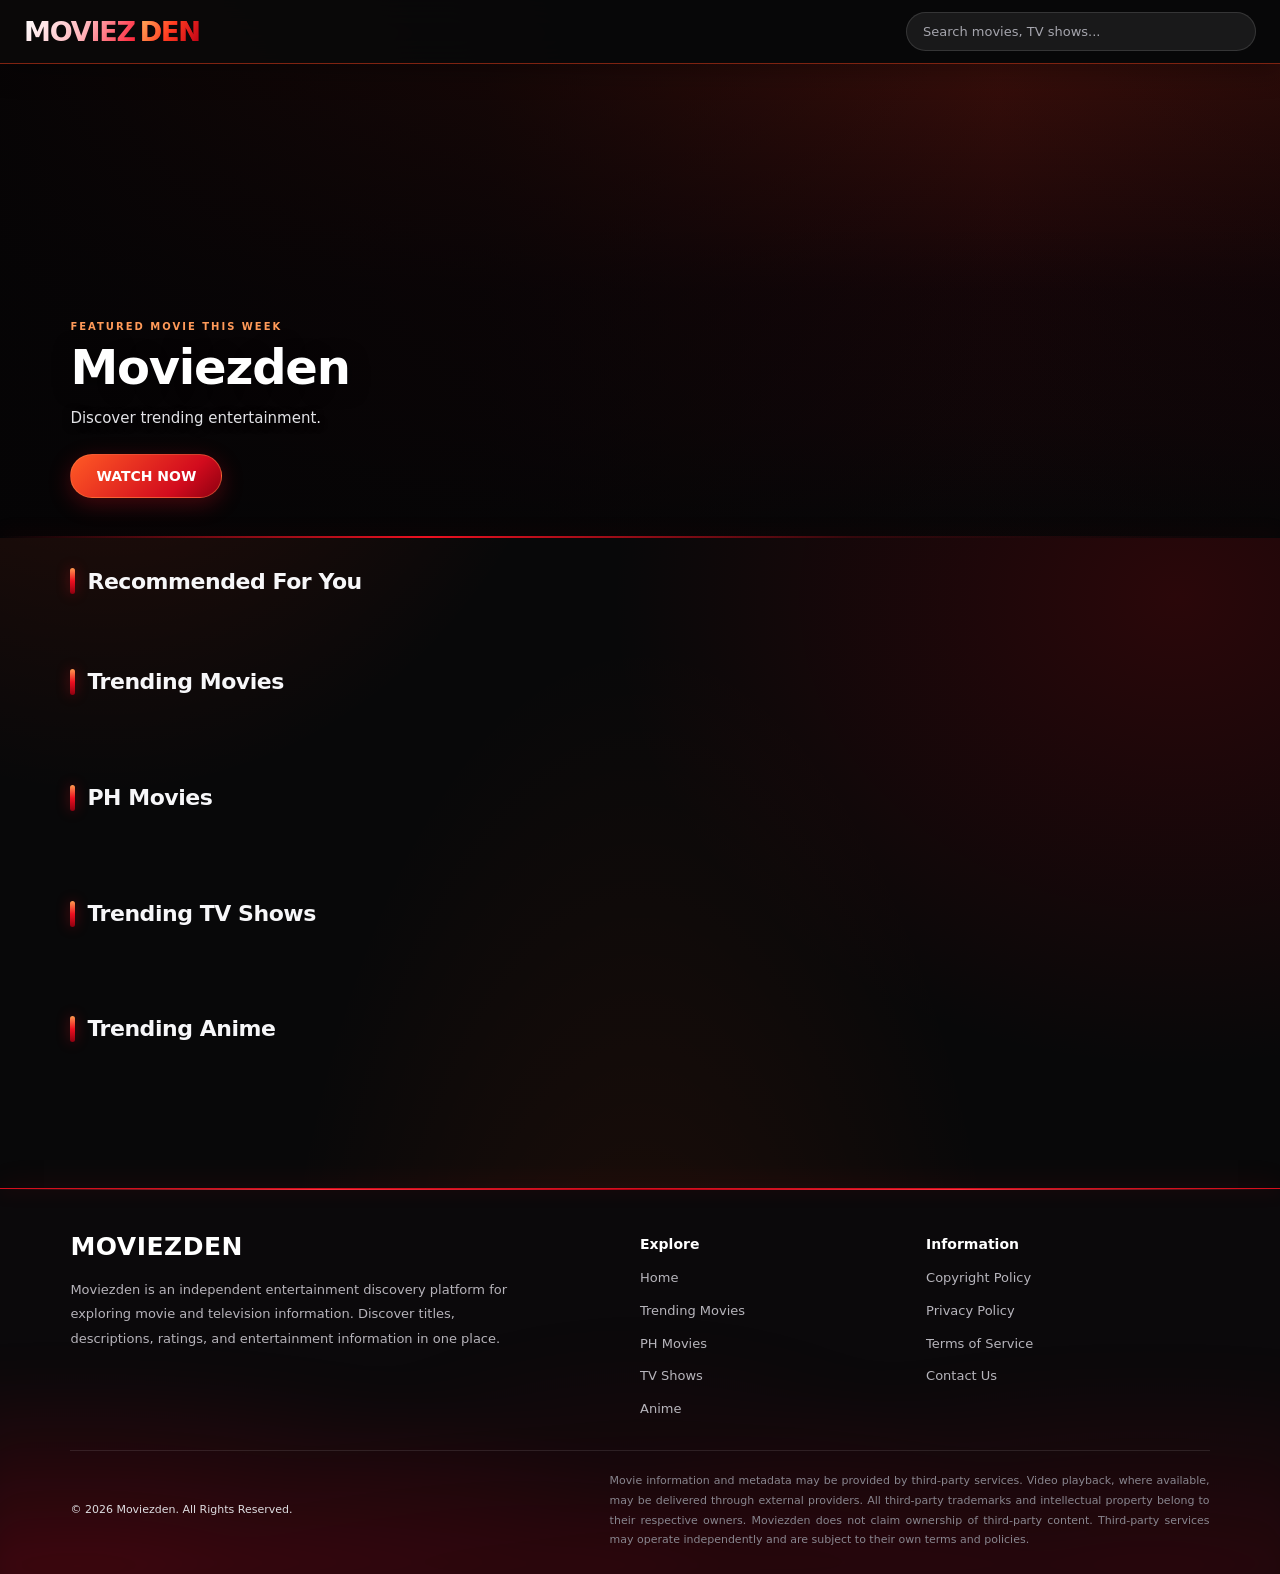
==== commit 4bee99c8: "index.html" ====
--- a/my-website/index.html
+++ b/my-website/index.html
@@ -1,3 +1,4 @@
+
 <!DOCTYPE html>
 <html lang="en">
 <head>
@@ -189,22 +190,24 @@
       <!-- SERVER SELECTION + SHARE -->
       <div class="watch-panel">
 
-        <div class="watch-panel-copy">
-          <strong>Ready to watch?</strong>
-          <span>Choose a server and start playback.</span>
-        </div>
-
-        <label for="server">Server</label>
-
-        <select id="server">
-          <option value="0">Server 1</option>
-        </select>
+        <!-- SERVERS -->
+        <div class="server-section">
+
+          <label for="server" class="server-heading">
+            SERVERS
+          </label>
+
+          <select id="server">
+            <option value="0">Server 1</option>
+          </select>
+
+        </div>
 
 
         <!-- SHARE BUTTONS -->
         <div class="share-panel">
 
-          <span class="share-label">SHARE MOVIE</span>
+          <span class="share-label">SHARE</span>
 
           <div class="share-buttons">
 
--- a/my-website/css/home.css
+++ b/my-website/css/home.css
@@ -2350,3 +2350,202 @@
     height: 27px;
   }
 }
+/* =====================================
+   MOVIEZDEN - UNIFORM POSTER SIZES
+===================================== */
+
+#recommended-list,
+#movies-list,
+#ph-movies-list,
+#tvshows-list,
+#anime-list {
+    display: grid !important;
+    grid-auto-flow: column;
+    grid-auto-columns: 150px;
+    gap: 15px;
+    overflow-x: auto;
+    overflow-y: hidden;
+    padding: 10px 5px 15px;
+    scroll-snap-type: x mandatory;
+}
+
+#recommended-list .card,
+#movies-list .card,
+#ph-movies-list .card,
+#tvshows-list .card,
+#anime-list .card {
+    width: 150px !important;
+    min-width: 150px !important;
+    max-width: 150px !important;
+    scroll-snap-align: start;
+    overflow: hidden;
+}
+
+#recommended-list .card img,
+#movies-list .card img,
+#ph-movies-list .card img,
+#tvshows-list .card img,
+#anime-list .card img {
+    display: block;
+    width: 100% !important;
+    height: 225px !important;
+    min-height: 225px !important;
+    max-height: 225px !important;
+    object-fit: cover !important;
+    border-radius: 8px;
+}
+
+#recommended-list .card-info,
+#movies-list .card-info,
+#ph-movies-list .card-info,
+#tvshows-list .card-info,
+#anime-list .card-info {
+    width: 100%;
+    box-sizing: border-box;
+}
+
+#recommended-list .card-title,
+#movies-list .card-title,
+#ph-movies-list .card-title,
+#tvshows-list .card-title,
+#anime-list .card-title {
+    font-size: 13px;
+    line-height: 1.4;
+    overflow: hidden;
+    display: -webkit-box;
+    -webkit-line-clamp: 2;
+    -webkit-box-orient: vertical;
+}
+
+/* MOBILE VIEW */
+@media (max-width: 600px) {
+    #recommended-list,
+    #movies-list,
+    #ph-movies-list,
+    #tvshows-list,
+    #anime-list {
+        grid-auto-columns: 125px;
+        gap: 12px;
+    }
+
+    #recommended-list .card,
+    #movies-list .card,
+    #ph-movies-list .card,
+    #tvshows-list .card,
+    #anime-list .card {
+        width: 125px !important;
+        min-width: 125px !important;
+        max-width: 125px !important;
+    }
+
+    #recommended-list .card img,
+    #movies-list .card img,
+    #ph-movies-list .card img,
+    #tvshows-list .card img,
+    #anime-list .card img {
+        height: 188px !important;
+        min-height: 188px !important;
+        max-height: 188px !important;
+    }
+}
+
+/* =========================================
+   MOVIEZDEN — BIG SERVER SELECTOR
+========================================= */
+
+.watch-panel {
+  display: flex !important;
+  flex-direction: column !important;
+  align-items: stretch !important;
+  gap: 16px !important;
+  width: 100%;
+  padding: 18px !important;
+}
+
+/* SERVER HEADING */
+
+.server-section {
+  display: flex;
+  flex-direction: column;
+  gap: 10px;
+  width: 100%;
+}
+
+.server-section label {
+  color: #fff;
+  font-size: 16px !important;
+  font-weight: 900;
+  letter-spacing: 1px;
+}
+
+/* SERVER DROPDOWN */
+
+#server {
+  display: block !important;
+  width: 100% !important;
+  max-width: 100% !important;
+  min-height: 55px !important;
+  margin: 0 !important;
+  padding: 14px 16px !important;
+  color: #fff !important;
+  font-size: 17px !important;
+  font-weight: 800 !important;
+  background: linear-gradient(145deg, #292027, #120e12) !important;
+  border: 1px solid #ed1020 !important;
+  border-radius: 10px !important;
+  outline: none;
+}
+
+#server option {
+  color: #fff;
+  background: #171014;
+  font-size: 16px;
+}
+
+/* SHARE BELOW SERVERS */
+
+.share-panel {
+  display: flex !important;
+  flex-direction: column !important;
+  align-items: flex-start !important;
+  gap: 12px !important;
+  width: 100% !important;
+  padding-top: 16px !important;
+  border-top: 1px solid rgba(255,255,255,.12);
+}
+
+.share-label {
+  color: #fff !important;
+  font-size: 14px !important;
+  font-weight: 900 !important;
+  letter-spacing: 1px;
+}
+
+.share-buttons {
+  display: flex;
+  flex-wrap: wrap;
+  gap: 10px !important;
+}
+
+.share-btn {
+  width: 44px !important;
+  height: 44px !important;
+  font-size: 17px !important;
+  border-radius: 10px !important;
+}
+
+@media (max-width: 600px) {
+  .watch-panel {
+    padding: 14px !important;
+  }
+
+  #server {
+    min-height: 54px !important;
+    font-size: 16px !important;
+  }
+
+  .share-btn {
+    width: 42px !important;
+    height: 42px !important;
+  }
+}
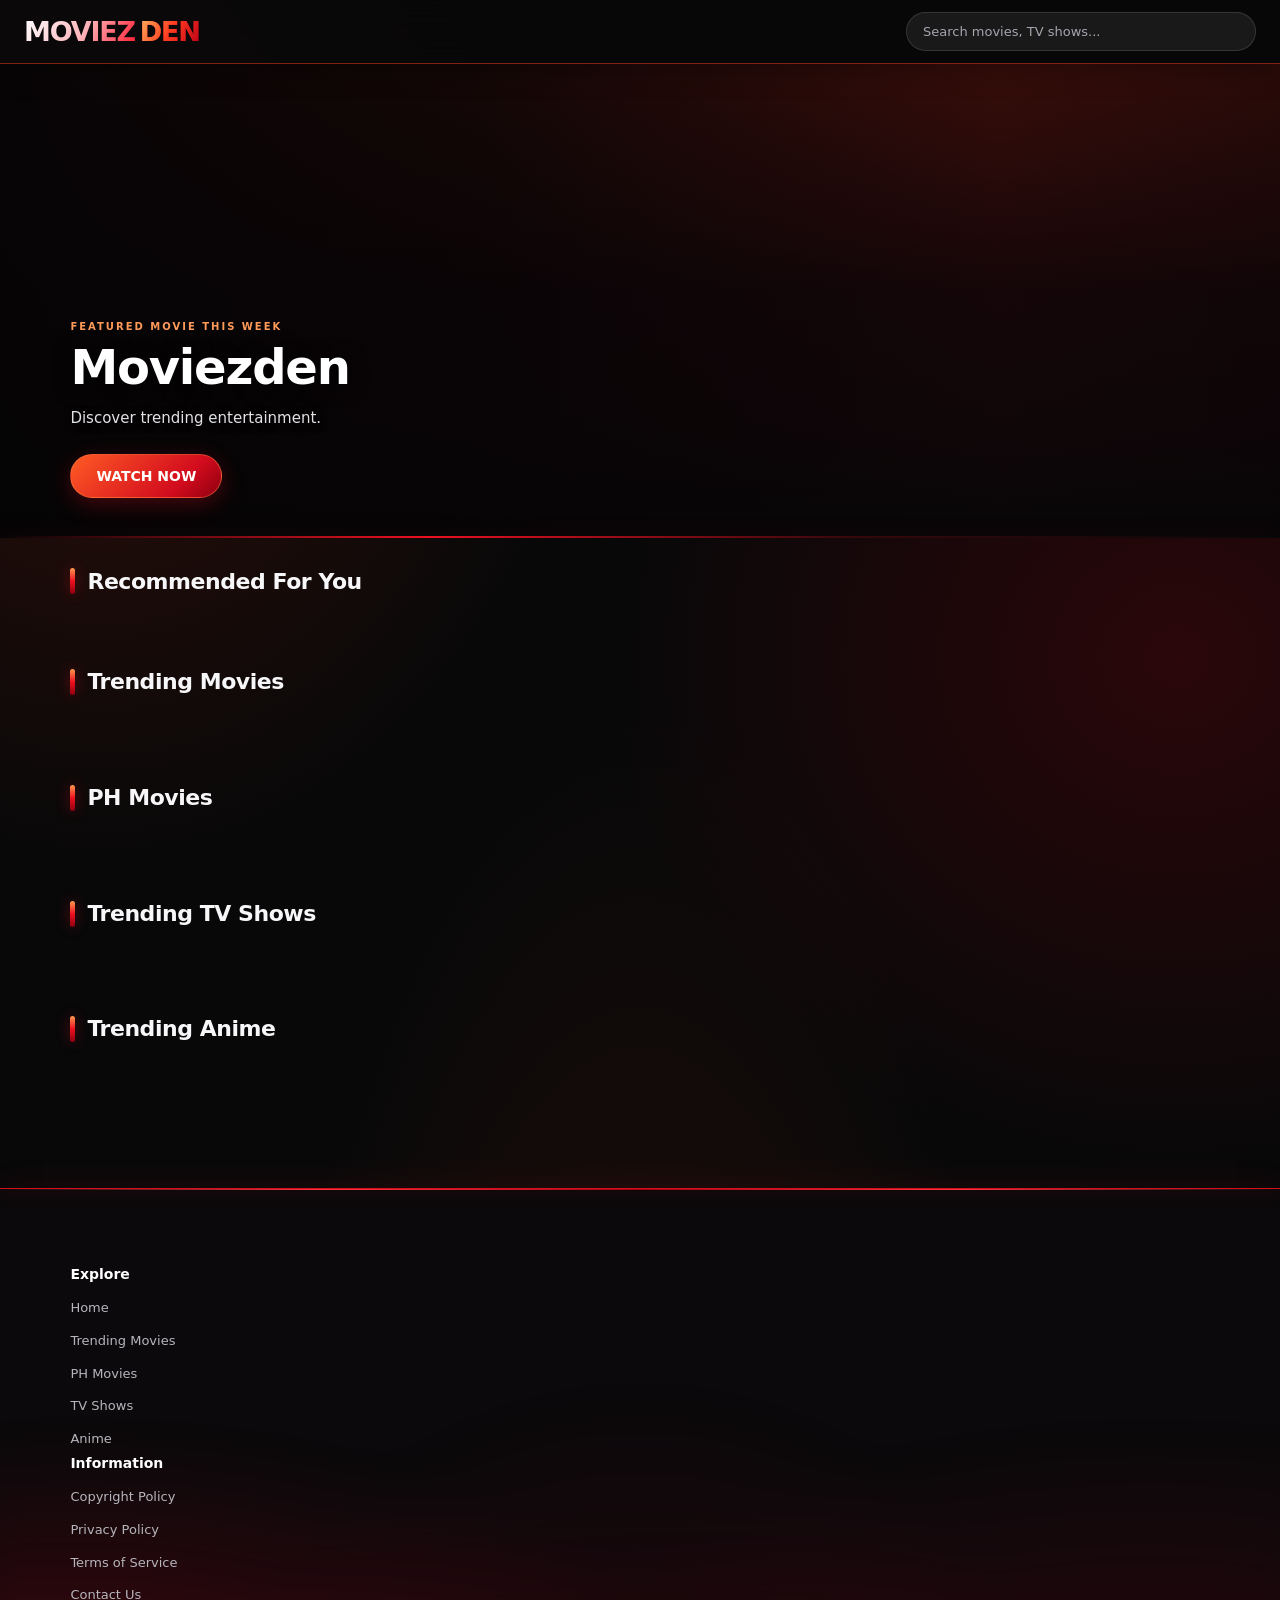
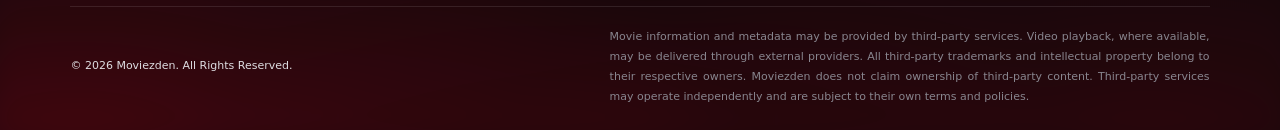
==== commit 5689896b: "index.html" ====
--- a/my-website/index.html
+++ b/my-website/index.html
@@ -197,9 +197,13 @@
             SERVERS
           </label>
 
-          <select id="server">
+          <select id="server" aria-describedby="server-status">
             <option value="0">Server 1</option>
           </select>
+
+          <p id="server-status" class="server-status" role="status" aria-live="polite">
+            ACTIVE SERVER: Server 1
+          </p>
 
         </div>
 
@@ -328,15 +332,7 @@
 
       <div class="footer-main">
 
-        <!-- ABOUT -->
-        <div class="footer-about-column">
-
-          <h2 class="footer-brand">MOVIEZDEN</h2>
-
-          <p class="footer-about">
-            Moviezden is an independent entertainment discovery platform for exploring movie and television information. Discover titles, descriptions, ratings, and entertainment information in one place.
-          </p>
-
+       
         </div>
 
 
--- a/my-website/css/home.css
+++ b/my-website/css/home.css
@@ -2549,3 +2549,224 @@
     height: 42px !important;
   }
 }
+
+/* =========================================================
+   FINAL PLAYER LAYOUT FIX
+   Order: PLAYER → SERVER SELECTOR → SHARE → EPISODES
+   These final rules intentionally override older layout rules.
+========================================================= */
+
+#modal .watch-panel {
+  display: flex !important;
+  flex-direction: column !important;
+  align-items: stretch !important;
+  flex-wrap: nowrap !important;
+  gap: 16px !important;
+  width: 100% !important;
+  min-width: 0 !important;
+  margin: 14px 0 16px !important;
+  padding: 16px !important;
+  overflow: hidden !important;
+}
+
+#modal .watch-panel .server-section {
+  display: flex !important;
+  flex-direction: column !important;
+  align-items: flex-start !important;
+  gap: 8px !important;
+  width: 100% !important;
+  min-width: 0 !important;
+  margin: 0 !important;
+}
+
+#modal .watch-panel .server-heading {
+  display: block !important;
+  margin: 0 !important;
+  color: #ffb09a !important;
+  font-size: 12px !important;
+  font-weight: 900 !important;
+  letter-spacing: 1.2px !important;
+}
+
+#modal #server {
+  display: block !important;
+  width: min(100%, 360px) !important;
+  max-width: 100% !important;
+  min-width: 0 !important;
+  min-height: 48px !important;
+  margin: 0 !important;
+  padding: 11px 14px !important;
+  color: #fff !important;
+  font-size: 15px !important;
+  font-weight: 800 !important;
+  background: linear-gradient(145deg, #292027, #120e12) !important;
+  border: 1px solid #ed1020 !important;
+  border-radius: 10px !important;
+  outline: none !important;
+}
+
+#modal #server option {
+  color: #fff !important;
+  background: #171014 !important;
+}
+
+#modal #server:focus-visible {
+  border-color: #ff8a68 !important;
+  box-shadow: 0 0 0 3px rgba(237, 16, 32, .2) !important;
+}
+
+#modal .server-status {
+  display: inline-flex !important;
+  align-items: center !important;
+  width: fit-content !important;
+  max-width: 100% !important;
+  margin: 0 !important;
+  padding: 6px 10px !important;
+  color: #baffc9 !important;
+  font-size: 11px !important;
+  font-weight: 900 !important;
+  letter-spacing: .7px !important;
+  overflow-wrap: anywhere !important;
+  background: rgba(25, 211, 91, .10) !important;
+  border: 1px solid rgba(25, 211, 91, .32) !important;
+  border-radius: 7px !important;
+}
+
+#modal .watch-panel .share-panel {
+  display: flex !important;
+  flex-direction: column !important;
+  align-items: flex-start !important;
+  justify-content: flex-start !important;
+  gap: 10px !important;
+  width: 100% !important;
+  min-width: 0 !important;
+  max-width: 100% !important;
+  margin: 0 !important;
+  padding: 14px 0 0 !important;
+  border-top: 1px solid rgba(255, 255, 255, .12) !important;
+  box-sizing: border-box !important;
+}
+
+#modal .share-label {
+  display: block !important;
+  margin: 0 !important;
+  color: #fff !important;
+  font-size: 12px !important;
+  font-weight: 900 !important;
+  letter-spacing: 1.2px !important;
+}
+
+#modal .share-buttons {
+  display: flex !important;
+  flex-direction: row !important;
+  align-items: center !important;
+  justify-content: flex-start !important;
+  flex-wrap: wrap !important;
+  gap: 9px !important;
+  width: 100% !important;
+  min-width: 0 !important;
+  max-width: 100% !important;
+  overflow: visible !important;
+}
+
+#modal .share-btn {
+  display: grid !important;
+  flex: 0 0 42px !important;
+  place-items: center !important;
+  width: 42px !important;
+  min-width: 42px !important;
+  max-width: 42px !important;
+  height: 42px !important;
+  margin: 0 !important;
+  padding: 0 !important;
+  box-sizing: border-box !important;
+}
+
+#modal #share-message {
+  display: block !important;
+  width: 100% !important;
+  min-height: 15px !important;
+  margin: 0 !important;
+  overflow-wrap: anywhere !important;
+}
+
+#modal #episode-controls {
+  display: flex !important;
+  flex-wrap: wrap !important;
+  align-items: center !important;
+  gap: 8px !important;
+  width: 100% !important;
+  min-width: 0 !important;
+  margin: 0 !important;
+}
+
+#modal #episode-controls[hidden] {
+  display: none !important;
+}
+
+#modal .watch-panel > *,
+#modal .watch-panel .server-section > *,
+#modal .watch-panel .share-panel > * {
+  min-width: 0;
+  max-width: 100%;
+}
+
+@media (max-width: 600px) {
+  #modal {
+    padding: 10px !important;
+  }
+
+  #modal .modal-content {
+    width: 100% !important;
+    max-width: 100% !important;
+    margin: 10px auto !important;
+    padding: 12px !important;
+  }
+
+  #modal .watch-panel {
+    gap: 14px !important;
+    padding: 13px !important;
+  }
+
+  #modal #server {
+    width: 100% !important;
+    min-height: 46px !important;
+    font-size: 14px !important;
+  }
+
+  #modal .share-buttons {
+    gap: 8px !important;
+  }
+
+  #modal .share-btn {
+    flex-basis: 40px !important;
+    width: 40px !important;
+    min-width: 40px !important;
+    max-width: 40px !important;
+    height: 40px !important;
+  }
+}
+
+@media (max-width: 360px) {
+  #modal .share-buttons {
+    gap: 7px !important;
+  }
+
+  #modal .share-btn {
+    flex-basis: 36px !important;
+    width: 36px !important;
+    min-width: 36px !important;
+    max-width: 36px !important;
+    height: 36px !important;
+  }
+}
+/* Movie Description - Justified Text */
+#modal #movie-description,
+#modal .movie-description,
+#modal .overview,
+#modal .movie-desc {
+    text-align: justify !important;
+    text-justify: inter-word;
+    line-height: 1.7;
+    overflow-wrap: break-word;
+}
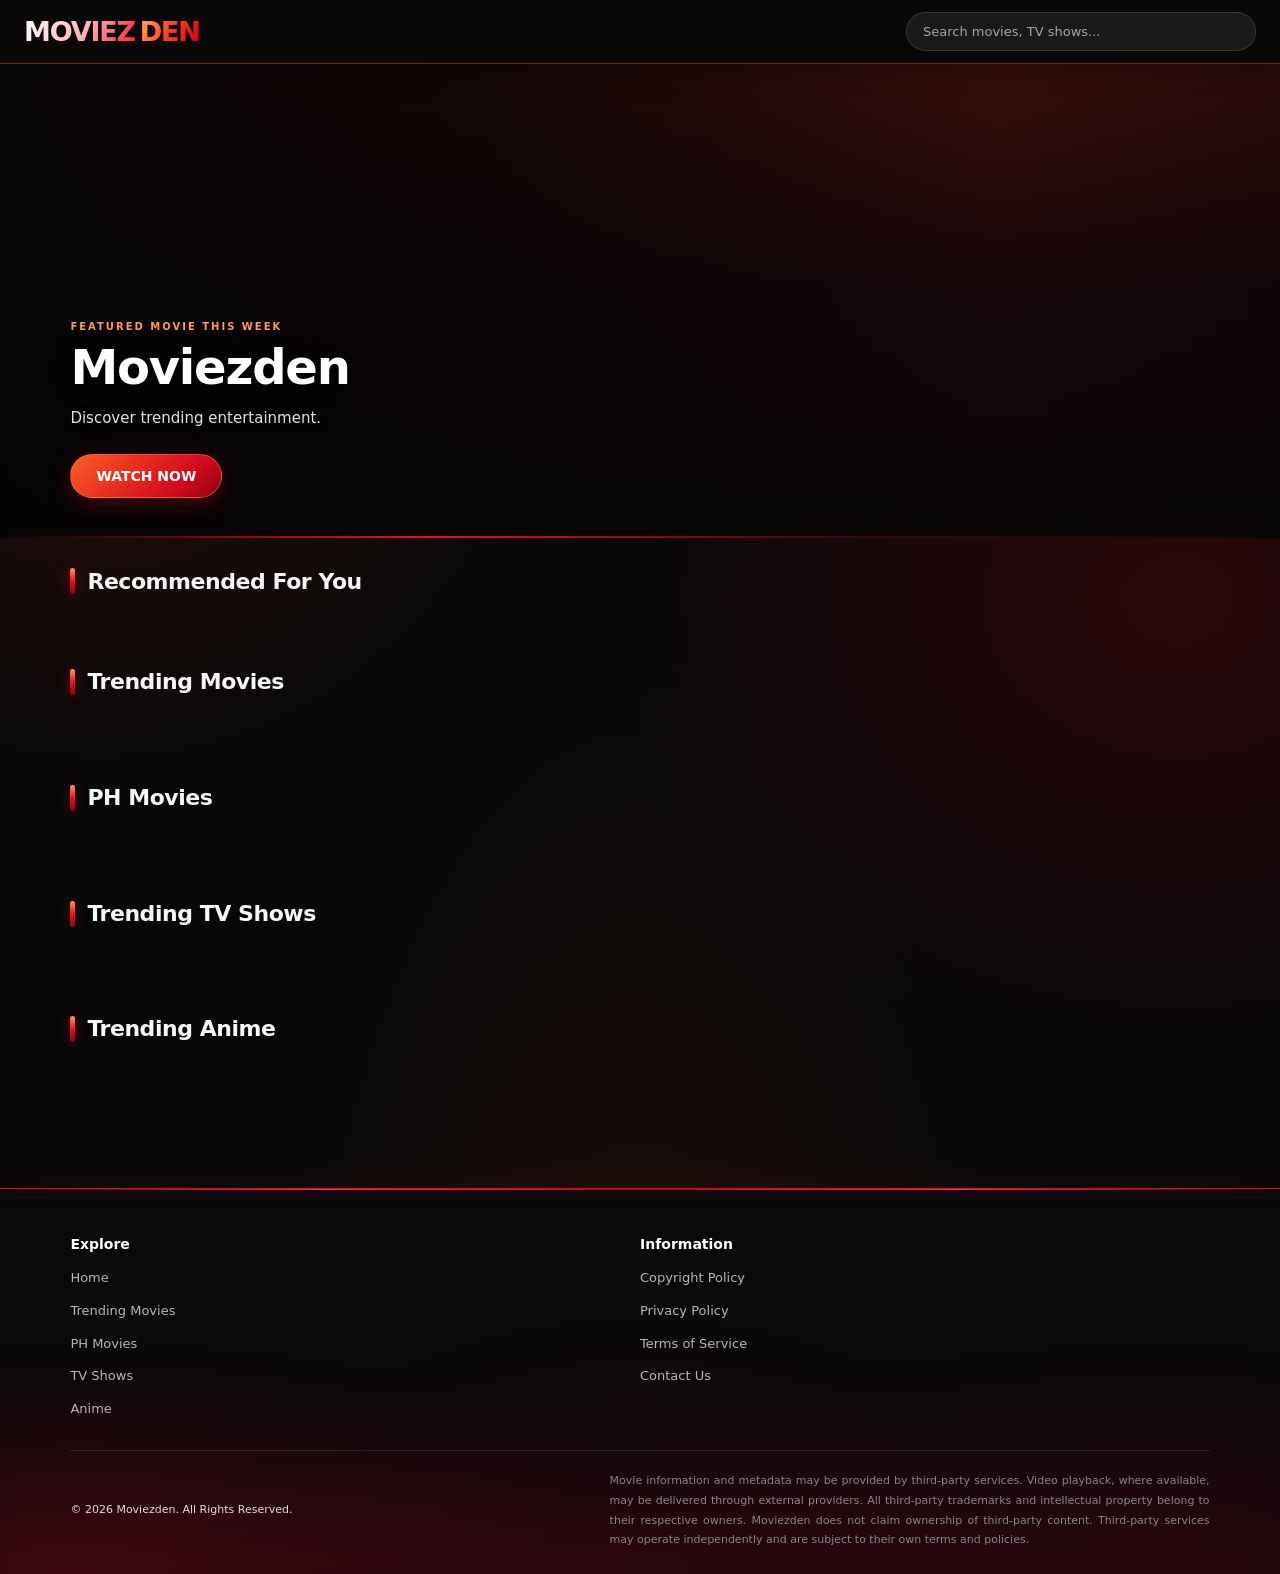
==== commit 8663461b: "index.html" ====
--- a/my-website/index.html
+++ b/my-website/index.html
@@ -324,68 +324,55 @@
 
   </div>
 
-
-  <!-- FOOTER -->
-  <footer class="site-footer">
-
-    <div class="footer-container">
-
-      <div class="footer-main">
-
-       
-        </div>
-
-
-        <!-- EXPLORE -->
-        <div class="footer-explore-column">
-
-          <h3 class="footer-heading">Explore</h3>
-
-          <nav class="footer-links" aria-label="Explore">
-            <a href="index.html">Home</a>
-            <a href="#movies-list">Trending Movies</a>
-            <a href="#ph-movies-list">PH Movies</a>
-            <a href="#tvshows-list">TV Shows</a>
-            <a href="#anime-list">Anime</a>
-          </nav>
-
-        </div>
-
-
-        <!-- INFORMATION -->
-        <div class="footer-information-column">
-
-          <h3 class="footer-heading">Information</h3>
-
-          <nav class="footer-links" aria-label="Legal information">
-            <a href="copyright.html">Copyright Policy</a>
-            <a href="privacy.html">Privacy Policy</a>
-            <a href="terms.html">Terms of Service</a>
-            <a href="contact.html">Contact Us</a>
-          </nav>
-
-        </div>
-
-      </div>
-
-
-      <!-- FOOTER BOTTOM -->
-      <div class="footer-bottom">
-
-        <p class="footer-copyright">
-          © <span id="year"></span> Moviezden. All Rights Reserved.
-        </p>
-
-        <p class="footer-disclaimer">
-          Movie information and metadata may be provided by third-party services. Video playback, where available, may be delivered through external providers. All third-party trademarks and intellectual property belong to their respective owners. Moviezden does not claim ownership of third-party content. Third-party services may operate independently and are subject to their own terms and policies.
-        </p>
-
-      </div>
-
-    </div>
-
-  </footer>
-
+<!-- FOOTER -->
+<footer class="site-footer">
+  <div class="footer-container">
+
+    <div class="footer-main">
+
+      <!-- EXPLORE -->
+      <div class="footer-explore-column">
+        <h3 class="footer-heading">Explore</h3>
+        <nav class="footer-links" aria-label="Explore">
+          <a href="index.html">Home</a>
+          <a href="#movies-list">Trending Movies</a>
+          <a href="#ph-movies-list">PH Movies</a>
+          <a href="#tvshows-list">TV Shows</a>
+          <a href="#anime-list">Anime</a>
+        </nav>
+      </div>
+
+      <!-- INFORMATION -->
+      <div class="footer-information-column">
+        <h3 class="footer-heading">Information</h3>
+        <nav class="footer-links" aria-label="Legal information">
+          <a href="copyright.html">Copyright Policy</a>
+          <a href="privacy.html">Privacy Policy</a>
+          <a href="terms.html">Terms of Service</a>
+          <a href="contact.html">Contact Us</a>
+        </nav>
+      </div>
+
+    </div>
+
+    <!-- FOOTER BOTTOM -->
+    <div class="footer-bottom">
+      <p class="footer-copyright">
+        © <span id="year"></span> Moviezden. All Rights Reserved.
+      </p>
+
+      <p class="footer-disclaimer">
+        Movie information and metadata may be provided by third-party services.
+        Video playback, where available, may be delivered through external providers.
+        All third-party trademarks and intellectual property belong to their respective
+        owners. Moviezden does not claim ownership of third-party content.
+        Third-party services may operate independently and are subject to their own
+        terms and policies.
+      </p>
+    </div>
+
+  </div>
+</footer>
 
   <!-- EXTERNAL SCRIPT -->
   <script
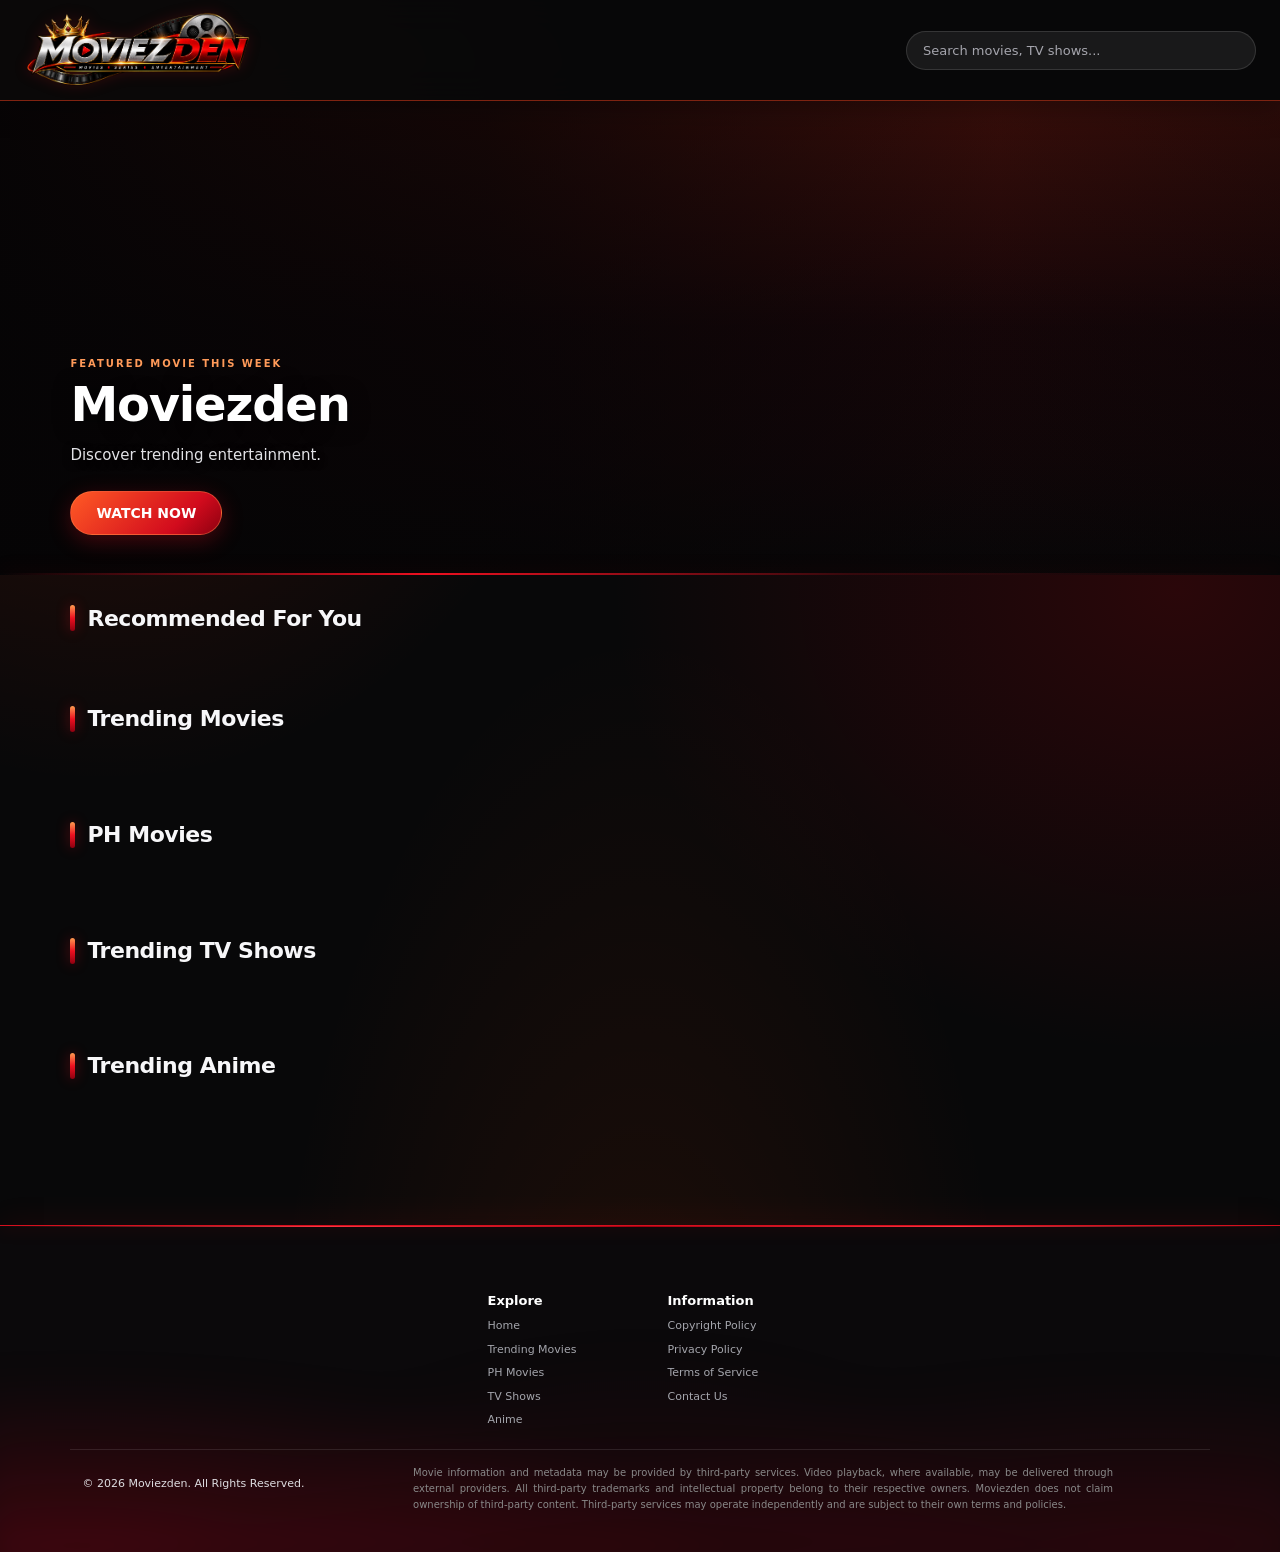
==== commit e07ad7a1: "index.html" ====
--- a/my-website/index.html
+++ b/my-website/index.html
@@ -1,4 +1,3 @@
-
 <!DOCTYPE html>
 <html lang="en">
 <head>
@@ -25,24 +24,77 @@
   <link rel="icon" href="https://i.ibb.co/d4dXkX6V/logo.png">
   <link rel="stylesheet" href="css/home.css">
 
-  <!-- Font Awesome icons -->
-  <link rel="stylesheet" href="https://cdnjs.cloudflare.com/ajax/libs/font-awesome/6.5.2/css/all.min.css">
+  <!-- MOVIEZ DEN PREMIUM LOGO STYLE -->
+  <style>
+    .brand-logo {
+      display: inline-flex;
+      align-items: center;
+      flex: 0 0 auto;
+      text-decoration: none;
+      line-height: 0;
+    }
+
+    .brand-logo-img {
+      display: block;
+      width: clamp(175px, 22vw, 260px);
+      max-height: 76px;
+      height: auto;
+      object-fit: contain;
+      object-position: left center;
+      filter: drop-shadow(0 0 7px rgba(229, 9, 20, 0.18));
+      transition: transform 0.25s ease, filter 0.25s ease;
+    }
+
+    .brand-logo:hover .brand-logo-img {
+      transform: scale(1.035);
+      filter: drop-shadow(0 0 11px rgba(229, 9, 20, 0.42));
+    }
+
+    @media (max-width: 600px) {
+      .brand-logo-img {
+        width: 155px;
+        max-height: 58px;
+      }
+    }
+
+    @media (prefers-reduced-motion: reduce) {
+      .brand-logo-img {
+        transition: none;
+      }
+    }
+  </style>
+
+  <!-- FONT AWESOME -->
+  <link rel="stylesheet"
+    href="https://cdnjs.cloudflare.com/ajax/libs/font-awesome/6.5.2/css/all.min.css">
+
   <link rel="icon" type="image/png" href="favicon.png">
   <link rel="apple-touch-icon" href="favicon.png">
 
+  <!-- MAIN JAVASCRIPT -->
   <script defer src="js/home.js"></script>
+
 </head>
 
 <body>
 
   <!-- NAVIGATION -->
   <header class="navbar">
+
     <div class="nav-inner">
 
-      <a href="index.html" class="brand-title" aria-label="Moviezden home">
-        MOVIEZ<span>DEN</span>
+      <!-- PREMIUM IMAGE LOGO -->
+      <a href="index.html" class="brand-logo" aria-label="Moviezden home">
+        <img
+          src="moviez-den-logo.png"
+          alt="Moviez Den"
+          class="brand-logo-img"
+          width="320"
+          height="110"
+        >
       </a>
 
+      <!-- SEARCH -->
       <div class="search-wrapper">
         <input
           id="search-input"
@@ -53,6 +105,7 @@
         >
       </div>
 
+      <!-- MOBILE MENU BUTTON -->
       <button
         class="hamburger"
         id="hamburger"
@@ -66,6 +119,7 @@
 
     </div>
 
+    <!-- MOBILE NAVIGATION -->
     <nav class="mobile-menu" id="mobile-menu" aria-label="Main navigation">
       <a href="index.html">Home</a>
       <a href="#movies-list">Movies</a>
@@ -73,17 +127,29 @@
       <a href="#tvshows-list">TV Shows</a>
       <a href="#anime-list">Anime</a>
     </nav>
+
   </header>
 
 
   <!-- HERO BANNER -->
   <section class="banner" id="banner" aria-label="Featured entertainment">
+
     <div class="banner-content">
+
       <span class="hero-kicker">FEATURED MOVIE THIS WEEK</span>
+
       <h1 id="banner-title">Moviezden</h1>
-      <p id="banner-overview">Discover trending entertainment.</p>
-      <button type="button" id="hero-play">WATCH NOW</button>
+
+      <p id="banner-overview">
+        Discover trending entertainment.
+      </p>
+
+      <button type="button" id="hero-play">
+        WATCH NOW
+      </button>
+
     </div>
+
   </section>
 
 
@@ -92,15 +158,21 @@
 
     <!-- SEARCH RESULTS -->
     <section class="row box red-glow" id="search-section" hidden>
+
       <h2>Search Results</h2>
+
       <div class="grid" id="search-results"></div>
+
     </section>
 
 
     <!-- RECOMMENDED -->
     <section class="row box red-glow" id="recommended-section">
+
       <h2>Recommended For You</h2>
+
       <div class="list" id="recommended-list"></div>
+
     </section>
 
 
@@ -110,8 +182,11 @@
       id="trending-movies-section"
       aria-labelledby="movies-heading"
     >
+
       <h2 id="movies-heading">Trending Movies</h2>
+
       <div class="list two-rows" id="movies-list"></div>
+
     </section>
 
 
@@ -121,8 +196,11 @@
       id="ph-movies-section"
       aria-labelledby="ph-movies-heading"
     >
+
       <h2 id="ph-movies-heading">PH Movies</h2>
+
       <div class="list two-rows" id="ph-movies-list"></div>
+
     </section>
 
 
@@ -132,8 +210,11 @@
       id="trending-tv-section"
       aria-labelledby="tvshows-heading"
     >
+
       <h2 id="tvshows-heading">Trending TV Shows</h2>
+
       <div class="list two-rows" id="tvshows-list"></div>
+
     </section>
 
 
@@ -143,8 +224,11 @@
       id="trending-anime-section"
       aria-labelledby="anime-heading"
     >
+
       <h2 id="anime-heading">Trending Anime</h2>
+
       <div class="list two-rows" id="anime-list"></div>
+
     </section>
 
   </main>
@@ -173,6 +257,7 @@
 
       <!-- PLAYER -->
       <div class="player-wrapper">
+
         <iframe
           id="modal-video"
           title="Movie player"
@@ -180,6 +265,7 @@
           allowfullscreen
           referrerpolicy="strict-origin-when-cross-origin"
         ></iframe>
+
       </div>
 
 
@@ -201,7 +287,12 @@
             <option value="0">Server 1</option>
           </select>
 
-          <p id="server-status" class="server-status" role="status" aria-live="polite">
+          <p
+            id="server-status"
+            class="server-status"
+            role="status"
+            aria-live="polite"
+          >
             ACTIVE SERVER: Server 1
           </p>
 
@@ -276,10 +367,22 @@
         <div id="episode-controls" hidden>
 
           <label for="season">Season</label>
-          <input id="season" type="number" min="1" value="1">
+
+          <input
+            id="season"
+            type="number"
+            min="1"
+            value="1"
+          >
 
           <label for="episode">Episode</label>
-          <input id="episode" type="number" min="1" value="1">
+
+          <input
+            id="episode"
+            type="number"
+            min="1"
+            value="1"
+          >
 
           <button id="play-episode" type="button">
             Load Episode
@@ -293,7 +396,9 @@
       <!-- TITLE DETAILS -->
       <section class="title-details">
 
-        <div class="details-kicker">TITLE DETAILS</div>
+        <div class="details-kicker">
+          TITLE DETAILS
+        </div>
 
         <h2 id="modal-title"></h2>
 
@@ -324,55 +429,80 @@
 
   </div>
 
-<!-- FOOTER -->
-<footer class="site-footer">
-  <div class="footer-container">
-
-    <div class="footer-main">
-
-      <!-- EXPLORE -->
-      <div class="footer-explore-column">
-        <h3 class="footer-heading">Explore</h3>
-        <nav class="footer-links" aria-label="Explore">
-          <a href="index.html">Home</a>
-          <a href="#movies-list">Trending Movies</a>
-          <a href="#ph-movies-list">PH Movies</a>
-          <a href="#tvshows-list">TV Shows</a>
-          <a href="#anime-list">Anime</a>
-        </nav>
+
+  <!-- FOOTER -->
+  <footer class="site-footer">
+
+    <div class="footer-container">
+
+      <div class="footer-main">
+
+        <!-- EXPLORE -->
+        <div class="footer-explore-column">
+
+          <h3 class="footer-heading">Explore</h3>
+
+          <nav class="footer-links" aria-label="Explore">
+
+            <a href="index.html">Home</a>
+
+            <a href="#movies-list">Trending Movies</a>
+
+            <a href="#ph-movies-list">PH Movies</a>
+
+            <a href="#tvshows-list">TV Shows</a>
+
+            <a href="#anime-list">Anime</a>
+
+          </nav>
+
+        </div>
+
+
+        <!-- INFORMATION -->
+        <div class="footer-information-column">
+
+          <h3 class="footer-heading">Information</h3>
+
+          <nav class="footer-links" aria-label="Legal information">
+
+            <a href="copyright.html">Copyright Policy</a>
+
+            <a href="privacy.html">Privacy Policy</a>
+
+            <a href="terms.html">Terms of Service</a>
+
+            <a href="contact.html">Contact Us</a>
+
+          </nav>
+
+        </div>
+
       </div>
 
-      <!-- INFORMATION -->
-      <div class="footer-information-column">
-        <h3 class="footer-heading">Information</h3>
-        <nav class="footer-links" aria-label="Legal information">
-          <a href="copyright.html">Copyright Policy</a>
-          <a href="privacy.html">Privacy Policy</a>
-          <a href="terms.html">Terms of Service</a>
-          <a href="contact.html">Contact Us</a>
-        </nav>
+
+      <!-- FOOTER BOTTOM -->
+      <div class="footer-bottom">
+
+        <p class="footer-copyright">
+          © <span id="year"></span> Moviezden. All Rights Reserved.
+        </p>
+
+        <p class="footer-disclaimer">
+          Movie information and metadata may be provided by third-party services.
+          Video playback, where available, may be delivered through external providers.
+          All third-party trademarks and intellectual property belong to their respective
+          owners. Moviezden does not claim ownership of third-party content.
+          Third-party services may operate independently and are subject to their own
+          terms and policies.
+        </p>
+
       </div>
 
     </div>
 
-    <!-- FOOTER BOTTOM -->
-    <div class="footer-bottom">
-      <p class="footer-copyright">
-        © <span id="year"></span> Moviezden. All Rights Reserved.
-      </p>
-
-      <p class="footer-disclaimer">
-        Movie information and metadata may be provided by third-party services.
-        Video playback, where available, may be delivered through external providers.
-        All third-party trademarks and intellectual property belong to their respective
-        owners. Moviezden does not claim ownership of third-party content.
-        Third-party services may operate independently and are subject to their own
-        terms and policies.
-      </p>
-    </div>
-
-  </div>
-</footer>
+  </footer>
+
 
   <!-- EXTERNAL SCRIPT -->
   <script
--- a/my-website/css/home.css
+++ b/my-website/css/home.css
@@ -2770,3 +2770,89 @@
     line-height: 1.7;
     overflow-wrap: break-word;
 }
+
+/* ===== COMPACT FOOTER ALIGNMENT ===== */
+
+.footer-main {
+    display: flex;
+    justify-content: center;
+    align-items: flex-start;
+    gap: 55px;
+    padding: 20px 10px;
+    width: 100%;
+}
+
+.footer-explore-column,
+.footer-information-column {
+    display: flex;
+    flex-direction: column;
+    min-width: 125px;
+}
+
+.footer-heading {
+    font-size: 13px;
+    font-weight: 700;
+    margin-bottom: 10px;
+}
+
+.footer-links {
+    display: flex;
+    flex-direction: column;
+    gap: 7px;
+}
+
+.footer-links a {
+    font-size: 11px;
+    line-height: 1.5;
+    text-decoration: none;
+    color: #a4a5ac;
+    transition: color 0.2s ease;
+}
+
+.footer-links a:hover {
+    color: #d8b66a;
+}
+
+.footer-bottom {
+    text-align: center;
+    padding: 15px 12px;
+}
+
+.footer-copyright {
+    font-size: 11px;
+    margin-bottom: 8px;
+}
+
+.footer-disclaimer {
+    font-size: 10px;
+    line-height: 1.6;
+    max-width: 700px;
+    margin: 0 auto;
+    color: #888;
+}
+
+/* MOBILE */
+@media (max-width: 480px) {
+    .footer-main {
+        gap: 30px;
+        justify-content: center;
+        padding: 18px 8px;
+    }
+
+    .footer-explore-column,
+    .footer-information-column {
+        min-width: 115px;
+    }
+
+    .footer-heading {
+        font-size: 12px;
+    }
+
+    .footer-links a {
+        font-size: 10px;
+    }
+
+    .footer-disclaimer {
+        font-size: 9px;
+    }
+}
